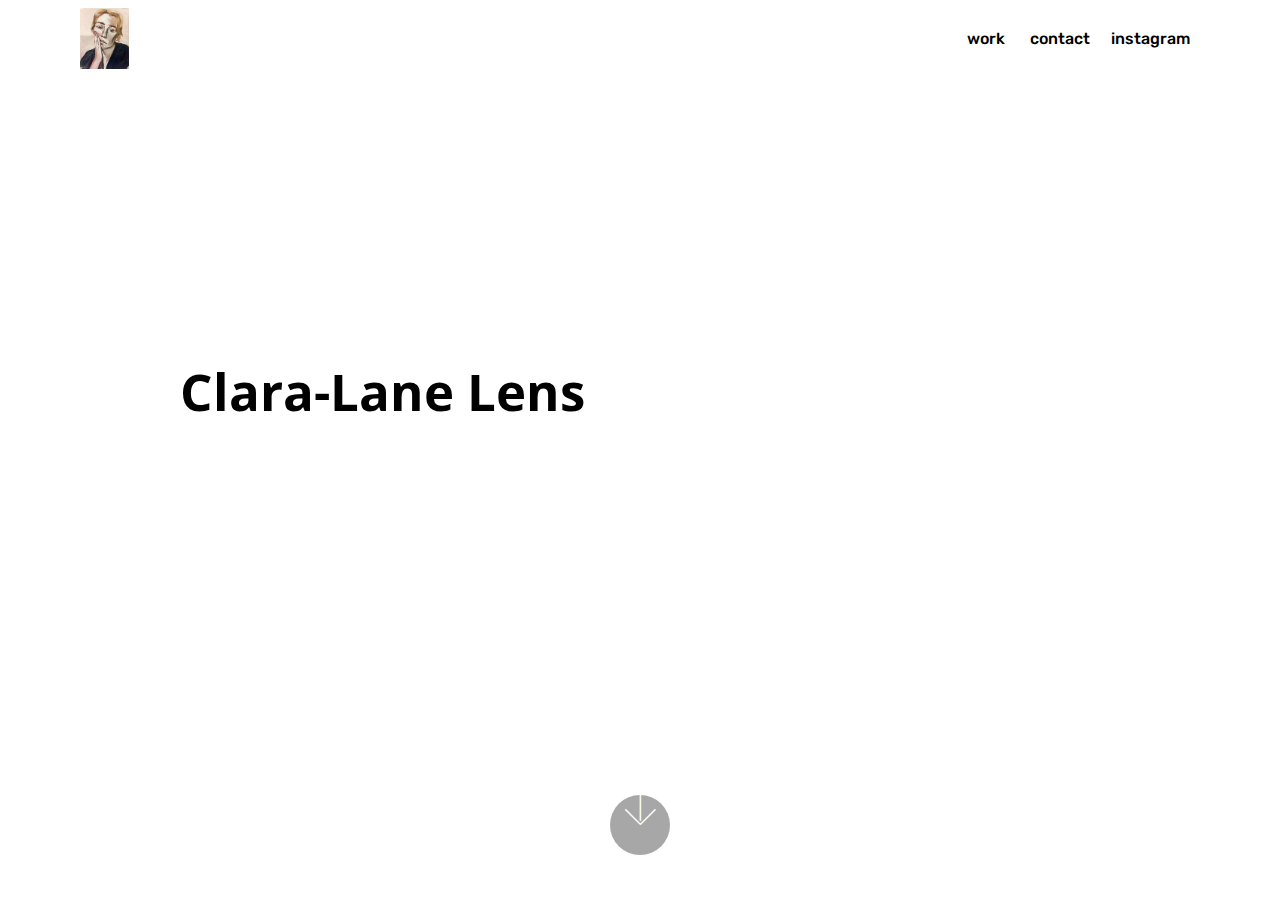
==== index.html @ f7667ba0 "create github pages" ====
<!DOCTYPE html>
<html >
<head>
  <!-- Site made with Mobirise Website Builder v4.6.5, https://mobirise.com -->
  <meta charset="UTF-8">
  <meta http-equiv="X-UA-Compatible" content="IE=edge">
  <meta name="generator" content="Mobirise v4.6.5, mobirise.com">
  <meta name="viewport" content="width=device-width, initial-scale=1, minimum-scale=1">
  <link rel="shortcut icon" href="assets/images/img-3147-2066x2552.jpg" type="image/x-icon">
  <meta name="description" content="">
  <title>Home</title>
  <link rel="stylesheet" href="assets/web/assets/mobirise-icons/mobirise-icons.css">
  <link rel="stylesheet" href="assets/tether/tether.min.css">
  <link rel="stylesheet" href="assets/bootstrap/css/bootstrap.min.css">
  <link rel="stylesheet" href="assets/bootstrap/css/bootstrap-grid.min.css">
  <link rel="stylesheet" href="assets/bootstrap/css/bootstrap-reboot.min.css">
  <link rel="stylesheet" href="assets/dropdown/css/style.css">
  <link rel="stylesheet" href="assets/theme/css/style.css">
  <link rel="stylesheet" href="assets/mobirise/css/mbr-additional.css" type="text/css">
  
  
  
</head>
<body>
  <section class="menu cid-qKdaRmXfaS" once="menu" id="menu2-1">

    

    <nav class="navbar navbar-expand beta-menu navbar-dropdown align-items-center navbar-fixed-top navbar-toggleable-sm">
        <button class="navbar-toggler navbar-toggler-right" type="button" data-toggle="collapse" data-target="#navbarSupportedContent" aria-controls="navbarSupportedContent" aria-expanded="false" aria-label="Toggle navigation">
            <div class="hamburger">
                <span></span>
                <span></span>
                <span></span>
                <span></span>
            </div>
        </button>
        <div class="menu-logo">
            <div class="navbar-brand">
                <span class="navbar-logo">
                    <a href="https://mobirise.com">
                        <img src="assets/images/img-3147-2066x2552.jpg" alt="Mobirise" title="" style="height: 3.8rem;">
                    </a>
                </span>
                
            </div>
        </div>
        <div class="collapse navbar-collapse" id="navbarSupportedContent">
            <ul class="navbar-nav nav-dropdown nav-right" data-app-modern-menu="true"><li class="nav-item">
                    <a class="nav-link link text-black display-4" href="page2.html">work&nbsp;</a>
                </li>
                <li class="nav-item">
                    <a class="nav-link link text-black display-4" href="page1.html">contact</a>
                </li><li class="nav-item"><a class="nav-link link text-black display-4" href="https://www.instagram.com/claralanelens/?hl=nl" target="_blank">instagram</a></li></ul>
            
        </div>
    </nav>
</section>

<section class="engine"><a href="https://mobirise.ws/c">best site maker</a></section><section class="cid-qK7pntHd0q mbr-fullscreen" id="header2-0">

    

    

    <div class="container align-center">
        <div class="row justify-content-md-center">
            <div class="mbr-white col-md-10">
                <h1 class="mbr-section-title mbr-bold pb-3 mbr-fonts-style display-1">
                    Clara-Lane Lens&nbsp;<br><br></h1>
                
                <p class="mbr-text pb-3 mbr-fonts-style display-5"></p>
                
            </div>
        </div>
    </div>
    <div class="mbr-arrow hidden-sm-down" aria-hidden="true">
        <a href="#next">
            <i class="mbri-down mbr-iconfont"></i>
        </a>
    </div>
</section>


  <script src="assets/web/assets/jquery/jquery.min.js"></script>
  <script src="assets/popper/popper.min.js"></script>
  <script src="assets/tether/tether.min.js"></script>
  <script src="assets/bootstrap/js/bootstrap.min.js"></script>
  <script src="assets/smoothscroll/smooth-scroll.js"></script>
  <script src="assets/dropdown/js/script.min.js"></script>
  <script src="assets/touchswipe/jquery.touch-swipe.min.js"></script>
  <script src="assets/theme/js/script.js"></script>
  
  
</body>
</html>
---- assets/web/assets/mobirise-icons/mobirise-icons.css ----
@font-face {
  font-family: 'MobiriseIcons';
  src:  url('mobirise-icons.eot?spat4u');
  src:  url('mobirise-icons.eot?spat4u#iefix') format('embedded-opentype'),
    url('mobirise-icons.ttf?spat4u') format('truetype'),
    url('mobirise-icons.woff?spat4u') format('woff'),
    url('mobirise-icons.svg?spat4u#MobiriseIcons') format('svg');
  font-weight: normal;
  font-style: normal;
}

[class^="mbri-"], [class*=" mbri-"] {
  /* use !important to prevent issues with browser extensions that change fonts */
  font-family: MobiriseIcons !important;
  speak: none;
  font-style: normal;
  font-weight: normal;
  font-variant: normal;
  text-transform: none;
  line-height: 1;

  /* Better Font Rendering =========== */
  -webkit-font-smoothing: antialiased;
  -moz-osx-font-smoothing: grayscale;
}

.mbri-add-submenu:before {
  content: "\e900";
}
.mbri-alert:before {
  content: "\e901";
}
.mbri-align-center:before {
  content: "\e902";
}
.mbri-align-justify:before {
  content: "\e903";
}
.mbri-align-left:before {
  content: "\e904";
}
.mbri-align-right:before {
  content: "\e905";
}
.mbri-android:before {
  content: "\e906";
}
.mbri-apple:before {
  content: "\e907";
}
.mbri-arrow-down:before {
  content: "\e908";
}
.mbri-arrow-next:before {
  content: "\e909";
}
.mbri-arrow-prev:before {
  content: "\e90a";
}
.mbri-arrow-up:before {
  content: "\e90b";
}
.mbri-bold:before {
  content: "\e90c";
}
.mbri-bookmark:before {
  content: "\e90d";
}
.mbri-bootstrap:before {
  content: "\e90e";
}
.mbri-briefcase:before {
  content: "\e90f";
}
.mbri-browse:before {
  content: "\e910";
}
.mbri-bulleted-list:before {
  content: "\e911";
}
.mbri-calendar:before {
  content: "\e912";
}
.mbri-camera:before {
  content: "\e913";
}
.mbri-cart-add:before {
  content: "\e914";
}
.mbri-cart-full:before {
  content: "\e915";
}
.mbri-cash:before {
  content: "\e916";
}
.mbri-change-style:before {
  content: "\e917";
}
.mbri-chat:before {
  content: "\e918";
}
.mbri-clock:before {
  content: "\e919";
}
.mbri-close:before {
  content: "\e91a";
}
.mbri-cloud:before {
  content: "\e91b";
}
.mbri-code:before {
  content: "\e91c";
}
.mbri-contact-form:before {
  content: "\e91d";
}
.mbri-credit-card:before {
  content: "\e91e";
}
.mbri-cursor-click:before {
  content: "\e91f";
}
.mbri-cust-feedback:before {
  content: "\e920";
}
.mbri-database:before {
  content: "\e921";
}
.mbri-delivery:before {
  content: "\e922";
}
.mbri-desktop:before {
  content: "\e923";
}
.mbri-devices:before {
  content: "\e924";
}
.mbri-down:before {
  content: "\e925";
}
.mbri-download:before {
  content: "\e989";
}
.mbri-drag-n-drop:before {
  content: "\e927";
}
.mbri-drag-n-drop2:before {
  content: "\e928";
}
.mbri-edit:before {
  content: "\e929";
}
.mbri-edit2:before {
  content: "\e92a";
}
.mbri-error:before {
  content: "\e92b";
}
.mbri-extension:before {
  content: "\e92c";
}
.mbri-features:before {
  content: "\e92d";
}
.mbri-file:before {
  content: "\e92e";
}
.mbri-flag:before {
  content: "\e92f";
}
.mbri-folder:before {
  content: "\e930";
}
.mbri-gift:before {
  content: "\e931";
}
.mbri-github:before {
  content: "\e932";
}
.mbri-globe:before {
  content: "\e933";
}
.mbri-globe-2:before {
  content: "\e934";
}
.mbri-growing-chart:before {
  content: "\e935";
}
.mbri-hearth:before {
  content: "\e936";
}
.mbri-help:before {
  content: "\e937";
}
.mbri-home:before {
  content: "\e938";
}
.mbri-hot-cup:before {
  content: "\e939";
}
.mbri-idea:before {
  content: "\e93a";
}
.mbri-image-gallery:before {
  content: "\e93b";
}
.mbri-image-slider:before {
  content: "\e93c";
}
.mbri-info:before {
  content: "\e93d";
}
.mbri-italic:before {
  content: "\e93e";
}
.mbri-key:before {
  content: "\e93f";
}
.mbri-laptop:before {
  content: "\e940";
}
.mbri-layers:before {
  content: "\e941";
}
.mbri-left-right:before {
  content: "\e942";
}
.mbri-left:before {
  content: "\e943";
}
.mbri-letter:before {
  content: "\e944";
}
.mbri-like:before {
  content: "\e945";
}
.mbri-link:before {
  content: "\e946";
}
.mbri-lock:before {
  content: "\e947";
}
.mbri-login:before {
  content: "\e948";
}
.mbri-logout:before {
  content: "\e949";
}
.mbri-magic-stick:before {
  content: "\e94a";
}
.mbri-map-pin:before {
  content: "\e94b";
}
.mbri-menu:before {
  content: "\e94c";
}
.mbri-mobile:before {
  content: "\e94d";
}
.mbri-mobile2:before {
  content: "\e94e";
}
.mbri-mobirise:before {
  content: "\e94f";
}
.mbri-more-horizontal:before {
  content: "\e950";
}
.mbri-more-vertical:before {
  content: "\e951";
}
.mbri-music:before {
  content: "\e952";
}
.mbri-new-file:before {
  content: "\e953";
}
.mbri-numbered-list:before {
  content: "\e954";
}
.mbri-opened-folder:before {
  content: "\e955";
}
.mbri-pages:before {
  content: "\e956";
}
.mbri-paper-plane:before {
  content: "\e957";
}
.mbri-paperclip:before {
  content: "\e958";
}
.mbri-photo:before {
  content: "\e959";
}
.mbri-photos:before {
  content: "\e95a";
}
.mbri-pin:before {
  content: "\e95b";
}
.mbri-play:before {
  content: "\e95c";
}
.mbri-plus:before {
  content: "\e95d";
}
.mbri-preview:before {
  content: "\e95e";
}
.mbri-print:before {
  content: "\e95f";
}
.mbri-protect:before {
  content: "\e960";
}
.mbri-question:before {
  content: "\e961";
}
.mbri-quote-left:before {
  content: "\e962";
}
.mbri-quote-right:before {
  content: "\e963";
}
.mbri-refresh:before {
  content: "\e964";
}
.mbri-responsive:before {
  content: "\e965";
}
.mbri-right:before {
  content: "\e966";
}
.mbri-rocket:before {
  content: "\e967";
}
.mbri-sad-face:before {
  content: "\e968";
}
.mbri-sale:before {
  content: "\e969";
}
.mbri-save:before {
  content: "\e96a";
}
.mbri-search:before {
  content: "\e96b";
}
.mbri-setting:before {
  content: "\e96c";
}
.mbri-setting2:before {
  content: "\e96d";
}
.mbri-setting3:before {
  content: "\e96e";
}
.mbri-share:before {
  content: "\e96f";
}
.mbri-shopping-bag:before {
  content: "\e970";
}
.mbri-shopping-basket:before {
  content: "\e971";
}
.mbri-shopping-cart:before {
  content: "\e972";
}
.mbri-sites:before {
  content: "\e973";
}
.mbri-smile-face:before {
  content: "\e974";
}
.mbri-speed:before {
  content: "\e975";
}
.mbri-star:before {
  content: "\e976";
}
.mbri-success:before {
  content: "\e977";
}
.mbri-sun:before {
  content: "\e978";
}
.mbri-sun2:before {
  content: "\e979";
}
.mbri-tablet:before {
  content: "\e97a";
}
.mbri-tablet-vertical:before {
  content: "\e97b";
}
.mbri-target:before {
  content: "\e97c";
}
.mbri-timer:before {
  content: "\e97d";
}
.mbri-to-ftp:before {
  content: "\e97e";
}
.mbri-to-local-drive:before {
  content: "\e97f";
}
.mbri-touch-swipe:before {
  content: "\e980";
}
.mbri-touch:before {
  content: "\e981";
}
.mbri-trash:before {
  content: "\e982";
}
.mbri-underline:before {
  content: "\e983";
}
.mbri-unlink:before {
  content: "\e984";
}
.mbri-unlock:before {
  content: "\e985";
}
.mbri-up-down:before {
  content: "\e986";
}
.mbri-up:before {
  content: "\e987";
}
.mbri-update:before {
  content: "\e988";
}
.mbri-upload:before {
 content: "\e926"; 
}
.mbri-user:before {
  content: "\e98a";
}
.mbri-user2:before {
  content: "\e98b";
}
.mbri-users:before {
  content: "\e98c";
}
.mbri-video:before {
  content: "\e98d";
}
.mbri-video-play:before {
  content: "\e98e";
}
.mbri-watch:before {
  content: "\e98f";
}
.mbri-website-theme:before {
  content: "\e990";
}
.mbri-wifi:before {
  content: "\e991";
}
.mbri-windows:before {
  content: "\e992";
}
.mbri-zoom-out:before {
  content: "\e993";
}
.mbri-redo:before {
  content: "\e994";
}
.mbri-undo:before {
  content: "\e995";
}
---- assets/dropdown/css/style.css ----
.navbar-dropdown {
  left: 0;
  padding: 0;
  position: absolute;
  right: 0;
  top: 0;
  transition: all 0.45s ease;
  z-index: 1030;
  background: #282828; }
  .navbar-dropdown .navbar-logo {
    margin-right: 0.8rem;
    transition: margin 0.3s ease-in-out;
    vertical-align: middle; }
    .navbar-dropdown .navbar-logo img {
      height: 3.125rem;
      transition: all 0.3s ease-in-out; }
    .navbar-dropdown .navbar-logo.mbr-iconfont {
      font-size: 3.125rem;
      line-height: 3.125rem; }
  .navbar-dropdown .navbar-caption {
    font-weight: 700;
    white-space: normal;
    vertical-align: -4px;
    line-height: 3.125rem !important; }
    .navbar-dropdown .navbar-caption, .navbar-dropdown .navbar-caption:hover {
      color: inherit;
      text-decoration: none; }
  .navbar-dropdown .mbr-iconfont + .navbar-caption {
    vertical-align: -1px; }
  .navbar-dropdown.navbar-fixed-top {
    position: fixed; }
  .navbar-dropdown .navbar-brand span {
    vertical-align: -4px; }
  .navbar-dropdown.bg-color.transparent {
    background: none; }
  .navbar-dropdown.navbar-short .navbar-brand {
    padding: 0.625rem 0; }
    .navbar-dropdown.navbar-short .navbar-brand span {
      vertical-align: -1px; }
  .navbar-dropdown.navbar-short .navbar-caption {
    line-height: 2.375rem !important;
    vertical-align: -2px; }
  .navbar-dropdown.navbar-short .navbar-logo {
    margin-right: 0.5rem; }
    .navbar-dropdown.navbar-short .navbar-logo img {
      height: 2.375rem; }
    .navbar-dropdown.navbar-short .navbar-logo.mbr-iconfont {
      font-size: 2.375rem;
      line-height: 2.375rem; }
  .navbar-dropdown.navbar-short .mbr-table-cell {
    height: 3.625rem; }
  .navbar-dropdown .navbar-close {
    left: 0.6875rem;
    position: fixed;
    top: 0.75rem;
    z-index: 1000; }
  .navbar-dropdown .hamburger-icon {
    content: "";
    display: inline-block;
    vertical-align: middle;
    width: 16px;
    -webkit-box-shadow: 0 -6px 0 1px #282828,0 0 0 1px #282828,0 6px 0 1px #282828;
    -moz-box-shadow: 0 -6px 0 1px #282828,0 0 0 1px #282828,0 6px 0 1px #282828;
    box-shadow: 0 -6px 0 1px #282828,0 0 0 1px #282828,0 6px 0 1px #282828; }

.dropdown-menu .dropdown-toggle[data-toggle="dropdown-submenu"]::after {
  border-bottom: 0.35em solid transparent;
  border-left: 0.35em solid;
  border-right: 0;
  border-top: 0.35em solid transparent;
  margin-left: 0.3rem; }

.dropdown-menu .dropdown-item:focus {
  outline: 0; }

.nav-dropdown {
  font-size: 0.75rem;
  font-weight: 500;
  height: auto !important; }
  .nav-dropdown .nav-btn {
    padding-left: 1rem; }
  .nav-dropdown .link {
    margin: .667em 1.667em;
    font-weight: 500;
    padding: 0;
    transition: color .2s ease-in-out; }
    .nav-dropdown .link.dropdown-toggle {
      margin-right: 2.583em; }
      .nav-dropdown .link.dropdown-toggle::after {
        margin-left: .25rem;
        border-top: 0.35em solid;
        border-right: 0.35em solid transparent;
        border-left: 0.35em solid transparent;
        border-bottom: 0; }
      .nav-dropdown .link.dropdown-toggle[aria-expanded="true"] {
        margin: 0;
        padding: 0.667em 3.263em  0.667em 1.667em; }
  .nav-dropdown .link::after,
  .nav-dropdown .dropdown-item::after {
    color: inherit; }
  .nav-dropdown .btn {
    font-size: 0.75rem;
    font-weight: 700;
    letter-spacing: 0;
    margin-bottom: 0;
    padding-left: 1.25rem;
    padding-right: 1.25rem; }
  .nav-dropdown .dropdown-menu {
    border-radius: 0;
    border: 0;
    left: 0;
    margin: 0;
    padding-bottom: 1.25rem;
    padding-top: 1.25rem;
    position: relative; }
  .nav-dropdown .dropdown-submenu {
    margin-left: 0.125rem;
    top: 0; }
  .nav-dropdown .dropdown-item {
    font-weight: 500;
    line-height: 2;
    padding: 0.3846em 4.615em 0.3846em 1.5385em;
    position: relative;
    transition: color .2s ease-in-out, background-color .2s ease-in-out; }
    .nav-dropdown .dropdown-item::after {
      margin-top: -0.3077em;
      position: absolute;
      right: 1.1538em;
      top: 50%; }
    .nav-dropdown .dropdown-item:focus, .nav-dropdown .dropdown-item:hover {
      background: none; }

@media (max-width: 767px) {
  .nav-dropdown.navbar-toggleable-sm {
    bottom: 0;
    display: none;
    left: 0;
    overflow-x: hidden;
    position: fixed;
    top: 0;
    transform: translateX(-100%);
    -ms-transform: translateX(-100%);
    -webkit-transform: translateX(-100%);
    width: 18.75rem;
    z-index: 999; } }
.nav-dropdown.navbar-toggleable-xl {
  bottom: 0;
  display: none;
  left: 0;
  overflow-x: hidden;
  position: fixed;
  top: 0;
  transform: translateX(-100%);
  -ms-transform: translateX(-100%);
  -webkit-transform: translateX(-100%);
  width: 18.75rem;
  z-index: 999; }

.nav-dropdown-sm {
  display: block !important;
  overflow-x: hidden;
  overflow: auto;
  padding-top: 3.875rem; }
  .nav-dropdown-sm::after {
    content: "";
    display: block;
    height: 3rem;
    width: 100%; }
  .nav-dropdown-sm.collapse.in ~ .navbar-close {
    display: block !important; }
  .nav-dropdown-sm.collapsing, .nav-dropdown-sm.collapse.in {
    transform: translateX(0);
    -ms-transform: translateX(0);
    -webkit-transform: translateX(0);
    transition: all 0.25s ease-out;
    -webkit-transition: all 0.25s ease-out;
    background: #282828; }
  .nav-dropdown-sm.collapsing[aria-expanded="false"] {
    transform: translateX(-100%);
    -ms-transform: translateX(-100%);
    -webkit-transform: translateX(-100%); }
  .nav-dropdown-sm .nav-item {
    display: block;
    margin-left: 0 !important;
    padding-left: 0; }
  .nav-dropdown-sm .link,
  .nav-dropdown-sm .dropdown-item {
    border-top: 1px dotted rgba(255, 255, 255, 0.1);
    font-size: 0.8125rem;
    line-height: 1.6;
    margin: 0 !important;
    padding: 0.875rem 2.4rem 0.875rem 1.5625rem !important;
    position: relative;
    white-space: normal; }
    .nav-dropdown-sm .link:focus, .nav-dropdown-sm .link:hover,
    .nav-dropdown-sm .dropdown-item:focus,
    .nav-dropdown-sm .dropdown-item:hover {
      background: rgba(0, 0, 0, 0.2) !important;
      color: #c0a375; }
  .nav-dropdown-sm .nav-btn {
    position: relative;
    padding: 1.5625rem 1.5625rem 0 1.5625rem; }
    .nav-dropdown-sm .nav-btn::before {
      border-top: 1px dotted rgba(255, 255, 255, 0.1);
      content: "";
      left: 0;
      position: absolute;
      top: 0;
      width: 100%; }
    .nav-dropdown-sm .nav-btn + .nav-btn {
      padding-top: 0.625rem; }
      .nav-dropdown-sm .nav-btn + .nav-btn::before {
        display: none; }
  .nav-dropdown-sm .btn {
    padding: 0.625rem 0; }
  .nav-dropdown-sm .dropdown-toggle[data-toggle="dropdown-submenu"]::after {
    margin-left: .25rem;
    border-top: 0.35em solid;
    border-right: 0.35em solid transparent;
    border-left: 0.35em solid transparent;
    border-bottom: 0; }
  .nav-dropdown-sm .dropdown-toggle[data-toggle="dropdown-submenu"][aria-expanded="true"]::after {
    border-top: 0;
    border-right: 0.35em solid transparent;
    border-left: 0.35em solid transparent;
    border-bottom: 0.35em solid; }
  .nav-dropdown-sm .dropdown-menu {
    margin: 0;
    padding: 0;
    position: relative;
    top: 0;
    left: 0;
    width: 100%;
    border: 0;
    float: none;
    border-radius: 0;
    background: none; }
  .nav-dropdown-sm .dropdown-submenu {
    left: 100%;
    margin-left: 0.125rem;
    margin-top: -1.25rem;
    top: 0; }

.navbar-toggleable-sm .nav-dropdown .dropdown-menu {
  position: absolute; }

.navbar-toggleable-sm .nav-dropdown .dropdown-submenu {
  left: 100%;
  margin-left: 0.125rem;
  margin-top: -1.25rem;
  top: 0; }

.navbar-toggleable-sm.opened .nav-dropdown .dropdown-menu {
  position: relative; }

.navbar-toggleable-sm.opened .nav-dropdown .dropdown-submenu {
  left: 0;
  margin-left: 00rem;
  margin-top: 0rem;
  top: 0; }

.is-builder .nav-dropdown.collapsing {
  transition: none !important; }

/*# sourceMappingURL=style.css.map */
---- assets/theme/css/style.css ----
/*!
 * Mobirise v4 theme (https://mobirise.com/)
 * Copyright 2017 Mobirise
 */
section {
  background-color: #eeeeee; }

section,
.container,
.container-fluid {
  position: relative;
  word-wrap: break-word; }

a.mbr-iconfont:hover {
  text-decoration: none; }

.article .lead p, .article .lead ul, .article .lead ol, .article .lead pre, .article .lead blockquote {
  margin-bottom: 0; }

a {
  font-style: normal;
  font-weight: 400;
  cursor: pointer; }
  a, a:hover {
    text-decoration: none; }

figure {
  margin-bottom: 0; }

body {
  color: #232323; }

h1, h2, h3, h4, h5, h6,
.h1, .h2, .h3, .h4, .h5, .h6,
.display-1, .display-2, .display-3, .display-4 {
  line-height: 1;
  word-break: break-word;
  word-wrap: break-word; }

b, strong {
  font-weight: bold; }

blockquote {
  padding: 10px 0 10px 20px;
  position: relative;
  border-left: 2px solid;
  border-color: #ff3366; }

input:-webkit-autofill, input:-webkit-autofill:hover, input:-webkit-autofill:focus, input:-webkit-autofill:active {
  transition-delay: 9999s;
  transition-property: background-color, color; }

textarea[type="hidden"] {
  display: none; }

body {
  position: relative; }

section {
  background-position: 50% 50%;
  background-repeat: no-repeat;
  background-size: cover; }
  section .mbr-background-video,
  section .mbr-background-video-preview {
    position: absolute;
    bottom: 0;
    left: 0;
    right: 0;
    top: 0; }

.hidden {
  visibility: hidden; }

.mbr-z-index20 {
  z-index: 20; }

/*! Base colors */
.mbr-white {
  color: #ffffff; }

.mbr-black {
  color: #000000; }

.mbr-bg-white {
  background-color: #ffffff; }

.mbr-bg-black {
  background-color: #000000; }

/*! Text-aligns */
.align-left {
  text-align: left; }

.align-center {
  text-align: center; }

.align-right {
  text-align: right; }

@media (max-width: 767px) {
  .align-left, .align-center, .align-right, .mbr-section-btn, .mbr-section-title {
    text-align: center; } }
/*! Font-weight  */
.mbr-light {
  font-weight: 300; }

.mbr-regular {
  font-weight: 400; }

.mbr-semibold {
  font-weight: 500; }

.mbr-bold {
  font-weight: 700; }

/*! Media  */
.media-size-item {
  -webkit-flex: 1 1 auto;
  -moz-flex: 1 1 auto;
  -ms-flex: 1 1 auto;
  -o-flex: 1 1 auto;
  flex: 1 1 auto; }

.media-content {
  -webkit-flex-basis: 100%;
  flex-basis: 100%; }

.media-container-row {
  display: -ms-flexbox;
  display: -webkit-flex;
  display: flex;
  -webkit-flex-direction: row;
  -ms-flex-direction: row;
  flex-direction: row;
  -webkit-flex-wrap: wrap;
  -ms-flex-wrap: wrap;
  flex-wrap: wrap;
  -webkit-justify-content: center;
  -ms-flex-pack: center;
  justify-content: center;
  -webkit-align-content: center;
  -ms-flex-line-pack: center;
  align-content: center;
  -webkit-align-items: start;
  -ms-flex-align: start;
  align-items: start; }
  .media-container-row .media-size-item {
    width: 400px; }

.media-container-column {
  display: -ms-flexbox;
  display: -webkit-flex;
  display: flex;
  -webkit-flex-direction: column;
  -ms-flex-direction: column;
  flex-direction: column;
  -webkit-flex-wrap: wrap;
  -ms-flex-wrap: wrap;
  flex-wrap: wrap;
  -webkit-justify-content: center;
  -ms-flex-pack: center;
  justify-content: center;
  -webkit-align-content: center;
  -ms-flex-line-pack: center;
  align-content: center;
  -webkit-align-items: stretch;
  -ms-flex-align: stretch;
  align-items: stretch; }
  .media-container-column > * {
    width: 100%; }

@media (min-width: 992px) {
  .media-container-row {
    -webkit-flex-wrap: nowrap;
    -ms-flex-wrap: nowrap;
    flex-wrap: nowrap; } }
figure {
  overflow: hidden; }

figure[mbr-media-size] {
  transition: width 0.1s; }

.mbr-figure img, .mbr-figure iframe {
  display: block;
  width: 100%; }

.card {
  background-color: transparent;
  border: none; }

.card-img {
  text-align: center;
  flex-shrink: 0; }

.media {
  max-width: 100%;
  margin: 0 auto; }

.mbr-figure {
  -ms-flex-item-align: center;
  -ms-grid-row-align: center;
  -webkit-align-self: center;
  align-self: center; }

.media-container > div {
  max-width: 100%; }

.mbr-figure img, .card-img img {
  width: 100%; }

@media (max-width: 991px) {
  .media-size-item {
    width: auto !important; }

  .media {
    width: auto; }

  .mbr-figure {
    width: 100% !important; } }
/*! Buttons */
.mbr-section-btn {
  margin-left: -.25rem;
  margin-right: -.25rem;
  font-size: 0; }

nav .mbr-section-btn {
  margin-left: 0rem;
  margin-right: 0rem; }

/*! Btn icon margin */
.btn .mbr-iconfont, .btn.btn-sm .mbr-iconfont {
  cursor: pointer;
  margin-right: 0.5rem; }

.btn.btn-md .mbr-iconfont, .btn.btn-md .mbr-iconfont {
  margin-right: 0.8rem; }

.mbr-regular {
  font-weight: 400; }

.mbr-semibold {
  font-weight: 500; }

.mbr-bold {
  font-weight: 700; }

[type="submit"] {
  -webkit-appearance: none; }

/*! Full-screen */
.mbr-fullscreen .mbr-overlay {
  min-height: 100vh; }

.mbr-fullscreen {
  display: flex;
  display: -webkit-flex;
  display: -moz-flex;
  display: -ms-flex;
  display: -o-flex;
  align-items: center;
  -webkit-align-items: center;
  min-height: 100vh;
  padding-top: 3rem;
  padding-bottom: 3rem; }

/*! Map */
.map {
  height: 25rem;
  position: relative; }
  .map iframe {
    width: 100%;
    height: 100%; }

/* Form */
.form-asterisk {
  font-family: initial;
  position: absolute;
  top: -2px;
  font-weight: normal; }

/*! Scroll to top arrow */
.mbr-arrow-up {
  bottom: 25px;
  right: 90px;
  position: fixed;
  text-align: right;
  z-index: 5000;
  color: #ffffff;
  font-size: 32px;
  transform: rotate(180deg);
  -webkit-transform: rotate(180deg); }

.mbr-arrow-up a {
  background: rgba(0, 0, 0, 0.2);
  border-radius: 3px;
  color: #fff;
  display: inline-block;
  height: 60px;
  width: 60px;
  outline-style: none !important;
  position: relative;
  text-decoration: none;
  transition: all .3s ease-in-out;
  cursor: pointer;
  text-align: center; }
  .mbr-arrow-up a:hover {
    background-color: rgba(0, 0, 0, 0.4); }
  .mbr-arrow-up a i {
    line-height: 60px; }

.mbr-arrow-up-icon {
  display: block;
  color: #fff; }

.mbr-arrow-up-icon::before {
  content: "\203a";
  display: inline-block;
  font-family: serif;
  font-size: 32px;
  line-height: 1;
  font-style: normal;
  position: relative;
  top: 6px;
  left: -4px;
  -webkit-transform: rotate(-90deg);
  transform: rotate(-90deg); }

/*! Arrow Down */
.mbr-arrow {
  position: absolute;
  bottom: 45px;
  left: 50%;
  width: 60px;
  height: 60px;
  cursor: pointer;
  background-color: rgba(80, 80, 80, 0.5);
  border-radius: 50%;
  -webkit-transform: translateX(-50%);
  transform: translateX(-50%); }
  .mbr-arrow > a {
    display: inline-block;
    text-decoration: none;
    outline-style: none;
    -webkit-animation: arrowdown 1.7s ease-in-out infinite;
    animation: arrowdown 1.7s ease-in-out infinite; }
    .mbr-arrow > a > i {
      position: absolute;
      top: -2px;
      left: 15px;
      font-size: 2rem; }

@keyframes arrowdown {
  0% {
    transform: translateY(0px);
    -webkit-transform: translateY(0px); }
  50% {
    transform: translateY(-5px);
    -webkit-transform: translateY(-5px); }
  100% {
    transform: translateY(0px);
    -webkit-transform: translateY(0px); } }
@-webkit-keyframes arrowdown {
  0% {
    transform: translateY(0px);
    -webkit-transform: translateY(0px); }
  50% {
    transform: translateY(-5px);
    -webkit-transform: translateY(-5px); }
  100% {
    transform: translateY(0px);
    -webkit-transform: translateY(0px); } }
@media (max-width: 500px) {
  .mbr-arrow-up {
    left: 50%;
    right: auto;
    transform: translateX(-50%) rotate(180deg);
    -webkit-transform: translateX(-50%) rotate(180deg); } }
/*Gradients animation*/
@keyframes gradient-animation {
  from {
    background-position: 0% 100%;
    animation-timing-function: ease-in-out; }
  to {
    background-position: 100% 0%;
    animation-timing-function: ease-in-out; } }
@-webkit-keyframes gradient-animation {
  from {
    background-position: 0% 100%;
    animation-timing-function: ease-in-out; }
  to {
    background-position: 100% 0%;
    animation-timing-function: ease-in-out; } }
.bg-gradient {
  background-size: 200% 200%;
  animation: gradient-animation 5s infinite alternate;
  -webkit-animation: gradient-animation 5s infinite alternate; }

.menu .navbar-brand {
  display: -webkit-flex; }
  .menu .navbar-brand span {
    display: flex;
    display: -webkit-flex; }
  .menu .navbar-brand .navbar-caption-wrap {
    display: -webkit-flex; }
  .menu .navbar-brand .navbar-logo img {
    display: -webkit-flex; }
@media (min-width: 768px) and (max-width: 991px) {
  .menu .navbar-toggleable-sm .navbar-nav {
    display: -webkit-box;
    display: -webkit-flex;
    display: -ms-flexbox; } }
@media (min-width: 992px) {
  .menu .navbar-nav.nav-dropdown {
    display: -webkit-flex; }
  .menu .navbar-toggleable-sm .navbar-collapse {
    display: -webkit-flex !important; } }

/*# sourceMappingURL=style.css.map */
.engine {
	position: absolute;
	text-indent: -2400px;
	text-align: center;
	padding: 0;
	top: 0;
	left: -2400px;
}
---- assets/mobirise/css/mbr-additional.css ----
@import url(https://fonts.googleapis.com/css?family=Open+Sans+Condensed:300,300i,700);
@import url(https://fonts.googleapis.com/css?family=Rubik:300,300i,400,400i,500,500i,700,700i,900,900i);





body {
  font-style: normal;
  line-height: 1.5;
}
.mbr-section-title {
  font-style: normal;
  line-height: 1.2;
}
.mbr-section-subtitle {
  line-height: 1.3;
}
.mbr-text {
  font-style: normal;
  line-height: 1.6;
}
.display-1 {
  font-family: 'Open Sans Condensed', sans-serif;
  font-size: 3.2rem;
}
.display-1 > .mbr-iconfont {
  font-size: 5.12rem;
}
.display-2 {
  font-family: 'Rubik', sans-serif;
  font-size: 3rem;
}
.display-2 > .mbr-iconfont {
  font-size: 4.8rem;
}
.display-4 {
  font-family: 'Rubik', sans-serif;
  font-size: 1rem;
}
.display-4 > .mbr-iconfont {
  font-size: 1.6rem;
}
.display-5 {
  font-family: 'Rubik', sans-serif;
  font-size: 1.5rem;
}
.display-5 > .mbr-iconfont {
  font-size: 2.4rem;
}
.display-7 {
  font-family: 'Open Sans Condensed', sans-serif;
  font-size: 1rem;
}
.display-7 > .mbr-iconfont {
  font-size: 1.6rem;
}
/* ---- Fluid typography for mobile devices ---- */
/* 1.4 - font scale ratio ( bootstrap == 1.42857 ) */
/* 100vw - current viewport width */
/* (48 - 20)  48 == 48rem == 768px, 20 == 20rem == 320px(minimal supported viewport) */
/* 0.65 - min scale variable, may vary */
@media (max-width: 768px) {
  .display-1 {
    font-size: 2.56rem;
    font-size: calc( 1.77rem + (3.2 - 1.77) * ((100vw - 20rem) / (48 - 20)));
    line-height: calc( 1.4 * (1.77rem + (3.2 - 1.77) * ((100vw - 20rem) / (48 - 20))));
  }
  .display-2 {
    font-size: 2.4rem;
    font-size: calc( 1.7rem + (3 - 1.7) * ((100vw - 20rem) / (48 - 20)));
    line-height: calc( 1.4 * (1.7rem + (3 - 1.7) * ((100vw - 20rem) / (48 - 20))));
  }
  .display-4 {
    font-size: 0.8rem;
    font-size: calc( 1rem + (1 - 1) * ((100vw - 20rem) / (48 - 20)));
    line-height: calc( 1.4 * (1rem + (1 - 1) * ((100vw - 20rem) / (48 - 20))));
  }
  .display-5 {
    font-size: 1.2rem;
    font-size: calc( 1.175rem + (1.5 - 1.175) * ((100vw - 20rem) / (48 - 20)));
    line-height: calc( 1.4 * (1.175rem + (1.5 - 1.175) * ((100vw - 20rem) / (48 - 20))));
  }
}
/* Buttons */
.btn {
  font-weight: 500;
  border-width: 2px;
  font-style: normal;
  letter-spacing: 1px;
  margin: .4rem .8rem;
  white-space: normal;
  -webkit-transition: all 0.3s ease-in-out;
  -moz-transition: all 0.3s ease-in-out;
  transition: all 0.3s ease-in-out;
  padding: 1rem 3rem;
  border-radius: 3px;
  display: inline-flex;
  align-items: center;
  justify-content: center;
  word-break: break-word;
}
.btn-sm {
  font-weight: 500;
  letter-spacing: 1px;
  -webkit-transition: all 0.3s ease-in-out;
  -moz-transition: all 0.3s ease-in-out;
  transition: all 0.3s ease-in-out;
  padding: 0.6rem 1.5rem;
  border-radius: 3px;
}
.btn-md {
  font-weight: 500;
  letter-spacing: 1px;
  margin: .4rem .8rem !important;
  -webkit-transition: all 0.3s ease-in-out;
  -moz-transition: all 0.3s ease-in-out;
  transition: all 0.3s ease-in-out;
  padding: 1rem 3rem;
  border-radius: 3px;
}
.btn-lg {
  font-weight: 500;
  letter-spacing: 1px;
  margin: .4rem .8rem !important;
  -webkit-transition: all 0.3s ease-in-out;
  -moz-transition: all 0.3s ease-in-out;
  transition: all 0.3s ease-in-out;
  padding: 1.2rem 3.2rem;
  border-radius: 3px;
}
.bg-primary {
  background-color: #149dcc !important;
}
.bg-success {
  background-color: #f7ed4a !important;
}
.bg-info {
  background-color: #82786e !important;
}
.bg-warning {
  background-color: #879a9f !important;
}
.bg-danger {
  background-color: #b1a374 !important;
}
.btn-primary,
.btn-primary:active {
  background-color: #149dcc !important;
  border-color: #149dcc !important;
  color: #ffffff !important;
}
.btn-primary:hover,
.btn-primary:focus,
.btn-primary.focus,
.btn-primary.active {
  color: #ffffff !important;
  background-color: #0d6786 !important;
  border-color: #0d6786 !important;
}
.btn-primary.disabled,
.btn-primary:disabled {
  color: #ffffff !important;
  background-color: #0d6786 !important;
  border-color: #0d6786 !important;
}
.btn-secondary,
.btn-secondary:active {
  background-color: #ff3366 !important;
  border-color: #ff3366 !important;
  color: #ffffff !important;
}
.btn-secondary:hover,
.btn-secondary:focus,
.btn-secondary.focus,
.btn-secondary.active {
  color: #ffffff !important;
  background-color: #e50039 !important;
  border-color: #e50039 !important;
}
.btn-secondary.disabled,
.btn-secondary:disabled {
  color: #ffffff !important;
  background-color: #e50039 !important;
  border-color: #e50039 !important;
}
.btn-info,
.btn-info:active {
  background-color: #82786e !important;
  border-color: #82786e !important;
  color: #ffffff !important;
}
.btn-info:hover,
.btn-info:focus,
.btn-info.focus,
.btn-info.active {
  color: #ffffff !important;
  background-color: #59524b !important;
  border-color: #59524b !important;
}
.btn-info.disabled,
.btn-info:disabled {
  color: #ffffff !important;
  background-color: #59524b !important;
  border-color: #59524b !important;
}
.btn-success,
.btn-success:active {
  background-color: #f7ed4a !important;
  border-color: #f7ed4a !important;
  color: #3f3c03 !important;
}
.btn-success:hover,
.btn-success:focus,
.btn-success.focus,
.btn-success.active {
  color: #3f3c03 !important;
  background-color: #eadd0a !important;
  border-color: #eadd0a !important;
}
.btn-success.disabled,
.btn-success:disabled {
  color: #3f3c03 !important;
  background-color: #eadd0a !important;
  border-color: #eadd0a !important;
}
.btn-warning,
.btn-warning:active {
  background-color: #879a9f !important;
  border-color: #879a9f !important;
  color: #ffffff !important;
}
.btn-warning:hover,
.btn-warning:focus,
.btn-warning.focus,
.btn-warning.active {
  color: #ffffff !important;
  background-color: #617479 !important;
  border-color: #617479 !important;
}
.btn-warning.disabled,
.btn-warning:disabled {
  color: #ffffff !important;
  background-color: #617479 !important;
  border-color: #617479 !important;
}
.btn-danger,
.btn-danger:active {
  background-color: #b1a374 !important;
  border-color: #b1a374 !important;
  color: #ffffff !important;
}
.btn-danger:hover,
.btn-danger:focus,
.btn-danger.focus,
.btn-danger.active {
  color: #ffffff !important;
  background-color: #8b7d4e !important;
  border-color: #8b7d4e !important;
}
.btn-danger.disabled,
.btn-danger:disabled {
  color: #ffffff !important;
  background-color: #8b7d4e !important;
  border-color: #8b7d4e !important;
}
.btn-white {
  color: #333333 !important;
}
.btn-white,
.btn-white:active {
  background-color: #ffffff !important;
  border-color: #ffffff !important;
  color: #808080 !important;
}
.btn-white:hover,
.btn-white:focus,
.btn-white.focus,
.btn-white.active {
  color: #808080 !important;
  background-color: #d9d9d9 !important;
  border-color: #d9d9d9 !important;
}
.btn-white.disabled,
.btn-white:disabled {
  color: #808080 !important;
  background-color: #d9d9d9 !important;
  border-color: #d9d9d9 !important;
}
.btn-black,
.btn-black:active {
  background-color: #333333 !important;
  border-color: #333333 !important;
  color: #ffffff !important;
}
.btn-black:hover,
.btn-black:focus,
.btn-black.focus,
.btn-black.active {
  color: #ffffff !important;
  background-color: #0d0d0d !important;
  border-color: #0d0d0d !important;
}
.btn-black.disabled,
.btn-black:disabled {
  color: #ffffff !important;
  background-color: #0d0d0d !important;
  border-color: #0d0d0d !important;
}
.btn-primary-outline,
.btn-primary-outline:active {
  background: none;
  border-color: #0b566f;
  color: #0b566f;
}
.btn-primary-outline:hover,
.btn-primary-outline:focus,
.btn-primary-outline.focus,
.btn-primary-outline.active {
  color: #ffffff;
  background-color: #149dcc;
  border-color: #149dcc;
}
.btn-primary-outline.disabled,
.btn-primary-outline:disabled {
  color: #ffffff !important;
  background-color: #149dcc !important;
  border-color: #149dcc !important;
}
.btn-secondary-outline,
.btn-secondary-outline:active {
  background: none;
  border-color: #cc0033;
  color: #cc0033;
}
.btn-secondary-outline:hover,
.btn-secondary-outline:focus,
.btn-secondary-outline.focus,
.btn-secondary-outline.active {
  color: #ffffff;
  background-color: #ff3366;
  border-color: #ff3366;
}
.btn-secondary-outline.disabled,
.btn-secondary-outline:disabled {
  color: #ffffff !important;
  background-color: #ff3366 !important;
  border-color: #ff3366 !important;
}
.btn-info-outline,
.btn-info-outline:active {
  background: none;
  border-color: #4b453f;
  color: #4b453f;
}
.btn-info-outline:hover,
.btn-info-outline:focus,
.btn-info-outline.focus,
.btn-info-outline.active {
  color: #ffffff;
  background-color: #82786e;
  border-color: #82786e;
}
.btn-info-outline.disabled,
.btn-info-outline:disabled {
  color: #ffffff !important;
  background-color: #82786e !important;
  border-color: #82786e !important;
}
.btn-success-outline,
.btn-success-outline:active {
  background: none;
  border-color: #d2c609;
  color: #d2c609;
}
.btn-success-outline:hover,
.btn-success-outline:focus,
.btn-success-outline.focus,
.btn-success-outline.active {
  color: #3f3c03;
  background-color: #f7ed4a;
  border-color: #f7ed4a;
}
.btn-success-outline.disabled,
.btn-success-outline:disabled {
  color: #3f3c03 !important;
  background-color: #f7ed4a !important;
  border-color: #f7ed4a !important;
}
.btn-warning-outline,
.btn-warning-outline:active {
  background: none;
  border-color: #55666b;
  color: #55666b;
}
.btn-warning-outline:hover,
.btn-warning-outline:focus,
.btn-warning-outline.focus,
.btn-warning-outline.active {
  color: #ffffff;
  background-color: #879a9f;
  border-color: #879a9f;
}
.btn-warning-outline.disabled,
.btn-warning-outline:disabled {
  color: #ffffff !important;
  background-color: #879a9f !important;
  border-color: #879a9f !important;
}
.btn-danger-outline,
.btn-danger-outline:active {
  background: none;
  border-color: #7a6e45;
  color: #7a6e45;
}
.btn-danger-outline:hover,
.btn-danger-outline:focus,
.btn-danger-outline.focus,
.btn-danger-outline.active {
  color: #ffffff;
  background-color: #b1a374;
  border-color: #b1a374;
}
.btn-danger-outline.disabled,
.btn-danger-outline:disabled {
  color: #ffffff !important;
  background-color: #b1a374 !important;
  border-color: #b1a374 !important;
}
.btn-black-outline,
.btn-black-outline:active {
  background: none;
  border-color: #000000;
  color: #000000;
}
.btn-black-outline:hover,
.btn-black-outline:focus,
.btn-black-outline.focus,
.btn-black-outline.active {
  color: #ffffff;
  background-color: #333333;
  border-color: #333333;
}
.btn-black-outline.disabled,
.btn-black-outline:disabled {
  color: #ffffff !important;
  background-color: #333333 !important;
  border-color: #333333 !important;
}
.btn-white-outline,
.btn-white-outline:active,
.btn-white-outline.active {
  background: none;
  border-color: #ffffff;
  color: #ffffff;
}
.btn-white-outline:hover,
.btn-white-outline:focus,
.btn-white-outline.focus {
  color: #333333;
  background-color: #ffffff;
  border-color: #ffffff;
}
.text-primary {
  color: #149dcc !important;
}
.text-secondary {
  color: #ff3366 !important;
}
.text-success {
  color: #f7ed4a !important;
}
.text-info {
  color: #82786e !important;
}
.text-warning {
  color: #879a9f !important;
}
.text-danger {
  color: #b1a374 !important;
}
.text-white {
  color: #ffffff !important;
}
.text-black {
  color: #000000 !important;
}
a.text-primary:hover,
a.text-primary:focus {
  color: #0b566f !important;
}
a.text-secondary:hover,
a.text-secondary:focus {
  color: #cc0033 !important;
}
a.text-success:hover,
a.text-success:focus {
  color: #d2c609 !important;
}
a.text-info:hover,
a.text-info:focus {
  color: #4b453f !important;
}
a.text-warning:hover,
a.text-warning:focus {
  color: #55666b !important;
}
a.text-danger:hover,
a.text-danger:focus {
  color: #7a6e45 !important;
}
a.text-white:hover,
a.text-white:focus {
  color: #b3b3b3 !important;
}
a.text-black:hover,
a.text-black:focus {
  color: #4d4d4d !important;
}
.alert-success {
  background-color: #70c770;
}
.alert-info {
  background-color: #82786e;
}
.alert-warning {
  background-color: #879a9f;
}
.alert-danger {
  background-color: #b1a374;
}
.mbr-section-btn a.btn:not(.btn-form) {
  border-radius: 100px;
}
.mbr-section-btn a.btn:not(.btn-form):hover,
.mbr-section-btn a.btn:not(.btn-form):focus {
  box-shadow: none !important;
}
.mbr-section-btn a.btn:not(.btn-form):hover,
.mbr-section-btn a.btn:not(.btn-form):focus {
  box-shadow: 0 10px 40px 0 rgba(0, 0, 0, 0.2) !important;
  -webkit-box-shadow: 0 10px 40px 0 rgba(0, 0, 0, 0.2) !important;
}
.mbr-gallery-filter li a {
  border-radius: 100px !important;
}
.mbr-gallery-filter li.active .btn {
  background-color: #149dcc;
  border-color: #149dcc;
  color: #ffffff;
}
.mbr-gallery-filter li.active .btn:focus {
  box-shadow: none;
}
.nav-tabs .nav-link {
  border-radius: 100px !important;
}
.btn-form {
  border-radius: 0;
}
.btn-form:hover {
  cursor: pointer;
}
a,
a:hover {
  color: #149dcc;
}
.mbr-plan-header.bg-primary .mbr-plan-subtitle,
.mbr-plan-header.bg-primary .mbr-plan-price-desc {
  color: #b4e6f8;
}
.mbr-plan-header.bg-success .mbr-plan-subtitle,
.mbr-plan-header.bg-success .mbr-plan-price-desc {
  color: #ffffff;
}
.mbr-plan-header.bg-info .mbr-plan-subtitle,
.mbr-plan-header.bg-info .mbr-plan-price-desc {
  color: #beb8b2;
}
.mbr-plan-header.bg-warning .mbr-plan-subtitle,
.mbr-plan-header.bg-warning .mbr-plan-price-desc {
  color: #ced6d8;
}
.mbr-plan-header.bg-danger .mbr-plan-subtitle,
.mbr-plan-header.bg-danger .mbr-plan-price-desc {
  color: #dfd9c6;
}
/* Scroll to top button*/
.scrollToTop_wraper {
  opacity: 0 !important;
}
#scrollToTop a i:before {
  content: '';
  position: absolute;
  height: 40%;
  top: 25%;
  background: #fff;
  width: 2px;
  left: calc(50% - 1px);
}
#scrollToTop a i:after {
  content: '';
  position: absolute;
  display: block;
  border-top: 2px solid #fff;
  border-right: 2px solid #fff;
  width: 40%;
  height: 40%;
  left: 30%;
  bottom: 30%;
  transform: rotate(135deg);
}
/* Others*/
.note-check a[data-value=Rubik] {
  font-style: normal;
}
.mbr-arrow a {
  color: #ffffff;
}
@media (max-width: 767px) {
  .mbr-arrow {
    display: none;
  }
}
.form-control-label {
  position: relative;
  cursor: pointer;
  margin-bottom: .357em;
  padding: 0;
}
.alert {
  color: #ffffff;
  border-radius: 0;
  border: 0;
  font-size: .875rem;
  line-height: 1.5;
  margin-bottom: 1.875rem;
  padding: 1.25rem;
  position: relative;
}
.alert.alert-form::after {
  background-color: inherit;
  bottom: -7px;
  content: "";
  display: block;
  height: 14px;
  left: 50%;
  margin-left: -7px;
  position: absolute;
  transform: rotate(45deg);
  width: 14px;
}
.form-control {
  background-color: #f5f5f5;
  box-shadow: none;
  color: #565656;
  font-family: 'Open Sans Condensed', sans-serif;
  font-size: 1rem;
  line-height: 1.43;
  min-height: 3.5em;
  padding: 1.07em .5em;
}
.form-control > .mbr-iconfont {
  font-size: 1.6rem;
}
.form-control,
.form-control:focus {
  border: 1px solid #e8e8e8;
}
.form-active .form-control:invalid {
  border-color: red;
}
.mbr-overlay {
  background-color: #000;
  bottom: 0;
  left: 0;
  opacity: .5;
  position: absolute;
  right: 0;
  top: 0;
  z-index: 0;
}
blockquote {
  font-style: italic;
  padding: 10px 0 10px 20px;
  font-size: 1.09rem;
  position: relative;
  border-color: #149dcc;
  border-width: 3px;
}
ul,
ol,
pre,
blockquote {
  margin-bottom: 2.3125rem;
}
pre {
  background: #f4f4f4;
  padding: 10px 24px;
  white-space: pre-wrap;
}
.inactive {
  -webkit-user-select: none;
  -moz-user-select: none;
  -ms-user-select: none;
  user-select: none;
  pointer-events: none;
  -webkit-user-drag: none;
  user-drag: none;
}
.mbr-section__comments .row {
  justify-content: center;
}
/* Forms */
.mbr-form .btn {
  margin: .4rem 0;
}
.mbr-form .input-group-btn a.btn {
  border-radius: 100px !important;
}
.mbr-form .input-group-btn a.btn:hover {
  box-shadow: 0 10px 40px 0 rgba(0, 0, 0, 0.2);
}
.mbr-form .input-group-btn button[type="submit"] {
  border-radius: 100px !important;
  padding: 1rem 3rem;
}
.mbr-form .input-group-btn button[type="submit"]:hover {
  box-shadow: 0 10px 40px 0 rgba(0, 0, 0, 0.2);
}
.form2 .form-control {
  border-top-left-radius: 100px;
  border-bottom-left-radius: 100px;
}
.form2 .input-group-btn a.btn {
  border-top-left-radius: 0 !important;
  border-bottom-left-radius: 0 !important;
}
.form2 .input-group-btn button[type="submit"] {
  border-top-left-radius: 0 !important;
  border-bottom-left-radius: 0 !important;
}
.form3 input[type="email"] {
  border-radius: 100px !important;
}
@media (max-width: 349px) {
  .form2 input[type="email"] {
    border-radius: 100px !important;
  }
  .form2 .input-group-btn a.btn {
    border-radius: 100px !important;
  }
  .form2 .input-group-btn button[type="submit"] {
    border-radius: 100px !important;
  }
}
@media (max-width: 767px) {
  .btn {
    font-size: .75rem !important;
  }
  .btn .mbr-iconfont {
    font-size: 1rem !important;
  }
}
/* Social block */
.btn-social {
  font-size: 20px;
  border-radius: 50%;
  padding: 0;
  width: 44px;
  height: 44px;
  line-height: 44px;
  text-align: center;
  position: relative;
  border: 2px solid #c0a375;
  border-color: #149dcc;
  color: #232323;
  cursor: pointer;
}
.btn-social i {
  top: 0;
  line-height: 44px;
  width: 44px;
}
.btn-social:hover {
  color: #fff;
  background: #149dcc;
}
.btn-social + .btn {
  margin-left: .1rem;
}
/* Footer */
.mbr-footer-content li::before,
.mbr-footer .mbr-contacts li::before {
  background: #149dcc;
}
.mbr-footer-content li a:hover,
.mbr-footer .mbr-contacts li a:hover {
  color: #149dcc;
}
.footer3 input[type="email"],
.footer4 input[type="email"] {
  border-radius: 100px !important;
}
.footer3 .input-group-btn a.btn,
.footer4 .input-group-btn a.btn {
  border-radius: 100px !important;
}
.footer3 .input-group-btn button[type="submit"],
.footer4 .input-group-btn button[type="submit"] {
  border-radius: 100px !important;
}
/* Headers*/
.header13 .form-inline input[type="email"],
.header14 .form-inline input[type="email"] {
  border-radius: 100px;
}
.header13 .form-inline input[type="text"],
.header14 .form-inline input[type="text"] {
  border-radius: 100px;
}
.header13 .form-inline input[type="tel"],
.header14 .form-inline input[type="tel"] {
  border-radius: 100px;
}
.header13 .form-inline a.btn,
.header14 .form-inline a.btn {
  border-radius: 100px;
}
.header13 .form-inline button,
.header14 .form-inline button {
  border-radius: 100px !important;
}
.offset-1 {
  margin-left: 8.33333%;
}
.offset-2 {
  margin-left: 16.66667%;
}
.offset-3 {
  margin-left: 25%;
}
.offset-4 {
  margin-left: 33.33333%;
}
.offset-5 {
  margin-left: 41.66667%;
}
.offset-6 {
  margin-left: 50%;
}
.offset-7 {
  margin-left: 58.33333%;
}
.offset-8 {
  margin-left: 66.66667%;
}
.offset-9 {
  margin-left: 75%;
}
.offset-10 {
  margin-left: 83.33333%;
}
.offset-11 {
  margin-left: 91.66667%;
}
@media (min-width: 576px) {
  .offset-sm-0 {
    margin-left: 0%;
  }
  .offset-sm-1 {
    margin-left: 8.33333%;
  }
  .offset-sm-2 {
    margin-left: 16.66667%;
  }
  .offset-sm-3 {
    margin-left: 25%;
  }
  .offset-sm-4 {
    margin-left: 33.33333%;
  }
  .offset-sm-5 {
    margin-left: 41.66667%;
  }
  .offset-sm-6 {
    margin-left: 50%;
  }
  .offset-sm-7 {
    margin-left: 58.33333%;
  }
  .offset-sm-8 {
    margin-left: 66.66667%;
  }
  .offset-sm-9 {
    margin-left: 75%;
  }
  .offset-sm-10 {
    margin-left: 83.33333%;
  }
  .offset-sm-11 {
    margin-left: 91.66667%;
  }
}
@media (min-width: 768px) {
  .offset-md-0 {
    margin-left: 0%;
  }
  .offset-md-1 {
    margin-left: 8.33333%;
  }
  .offset-md-2 {
    margin-left: 16.66667%;
  }
  .offset-md-3 {
    margin-left: 25%;
  }
  .offset-md-4 {
    margin-left: 33.33333%;
  }
  .offset-md-5 {
    margin-left: 41.66667%;
  }
  .offset-md-6 {
    margin-left: 50%;
  }
  .offset-md-7 {
    margin-left: 58.33333%;
  }
  .offset-md-8 {
    margin-left: 66.66667%;
  }
  .offset-md-9 {
    margin-left: 75%;
  }
  .offset-md-10 {
    margin-left: 83.33333%;
  }
  .offset-md-11 {
    margin-left: 91.66667%;
  }
}
@media (min-width: 992px) {
  .offset-lg-0 {
    margin-left: 0%;
  }
  .offset-lg-1 {
    margin-left: 8.33333%;
  }
  .offset-lg-2 {
    margin-left: 16.66667%;
  }
  .offset-lg-3 {
    margin-left: 25%;
  }
  .offset-lg-4 {
    margin-left: 33.33333%;
  }
  .offset-lg-5 {
    margin-left: 41.66667%;
  }
  .offset-lg-6 {
    margin-left: 50%;
  }
  .offset-lg-7 {
    margin-left: 58.33333%;
  }
  .offset-lg-8 {
    margin-left: 66.66667%;
  }
  .offset-lg-9 {
    margin-left: 75%;
  }
  .offset-lg-10 {
    margin-left: 83.33333%;
  }
  .offset-lg-11 {
    margin-left: 91.66667%;
  }
}
@media (min-width: 1200px) {
  .offset-xl-0 {
    margin-left: 0%;
  }
  .offset-xl-1 {
    margin-left: 8.33333%;
  }
  .offset-xl-2 {
    margin-left: 16.66667%;
  }
  .offset-xl-3 {
    margin-left: 25%;
  }
  .offset-xl-4 {
    margin-left: 33.33333%;
  }
  .offset-xl-5 {
    margin-left: 41.66667%;
  }
  .offset-xl-6 {
    margin-left: 50%;
  }
  .offset-xl-7 {
    margin-left: 58.33333%;
  }
  .offset-xl-8 {
    margin-left: 66.66667%;
  }
  .offset-xl-9 {
    margin-left: 75%;
  }
  .offset-xl-10 {
    margin-left: 83.33333%;
  }
  .offset-xl-11 {
    margin-left: 91.66667%;
  }
}
.navbar-toggler {
  -webkit-align-self: flex-start;
  -ms-flex-item-align: start;
  align-self: flex-start;
  padding: 0.25rem 0.75rem;
  font-size: 1.25rem;
  line-height: 1;
  background: transparent;
  border: 1px solid transparent;
  -webkit-border-radius: 0.25rem;
  border-radius: 0.25rem;
}
.navbar-toggler:focus,
.navbar-toggler:hover {
  text-decoration: none;
}
.navbar-toggler-icon {
  display: inline-block;
  width: 1.5em;
  height: 1.5em;
  vertical-align: middle;
  content: "";
  background: no-repeat center center;
  -webkit-background-size: 100% 100%;
  -o-background-size: 100% 100%;
  background-size: 100% 100%;
}
.navbar-toggler-left {
  position: absolute;
  left: 1rem;
}
.navbar-toggler-right {
  position: absolute;
  right: 1rem;
}
@media (max-width: 575px) {
  .navbar-toggleable .navbar-nav .dropdown-menu {
    position: static;
    float: none;
  }
  .navbar-toggleable > .container {
    padding-right: 0;
    padding-left: 0;
  }
}
@media (min-width: 576px) {
  .navbar-toggleable {
    -webkit-box-orient: horizontal;
    -webkit-box-direction: normal;
    -webkit-flex-direction: row;
    -ms-flex-direction: row;
    flex-direction: row;
    -webkit-flex-wrap: nowrap;
    -ms-flex-wrap: nowrap;
    flex-wrap: nowrap;
    -webkit-box-align: center;
    -webkit-align-items: center;
    -ms-flex-align: center;
    align-items: center;
  }
  .navbar-toggleable .navbar-nav {
    -webkit-box-orient: horizontal;
    -webkit-box-direction: normal;
    -webkit-flex-direction: row;
    -ms-flex-direction: row;
    flex-direction: row;
  }
  .navbar-toggleable .navbar-nav .nav-link {
    padding-right: .5rem;
    padding-left: .5rem;
  }
  .navbar-toggleable > .container {
    display: -webkit-box;
    display: -webkit-flex;
    display: -ms-flexbox;
    display: flex;
    -webkit-flex-wrap: nowrap;
    -ms-flex-wrap: nowrap;
    flex-wrap: nowrap;
    -webkit-box-align: center;
    -webkit-align-items: center;
    -ms-flex-align: center;
    align-items: center;
  }
  .navbar-toggleable .navbar-collapse {
    display: -webkit-box !important;
    display: -webkit-flex !important;
    display: -ms-flexbox !important;
    display: flex !important;
    width: 100%;
  }
  .navbar-toggleable .navbar-toggler {
    display: none;
  }
}
@media (max-width: 767px) {
  .navbar-toggleable-sm .navbar-nav .dropdown-menu {
    position: static;
    float: none;
  }
  .navbar-toggleable-sm > .container {
    padding-right: 0;
    padding-left: 0;
  }
}
@media (min-width: 768px) {
  .navbar-toggleable-sm {
    -webkit-box-orient: horizontal;
    -webkit-box-direction: normal;
    -webkit-flex-direction: row;
    -ms-flex-direction: row;
    flex-direction: row;
    -webkit-flex-wrap: nowrap;
    -ms-flex-wrap: nowrap;
    flex-wrap: nowrap;
    -webkit-box-align: center;
    -webkit-align-items: center;
    -ms-flex-align: center;
    align-items: center;
  }
  .navbar-toggleable-sm .navbar-nav {
    -webkit-box-orient: horizontal;
    -webkit-box-direction: normal;
    -webkit-flex-direction: row;
    -ms-flex-direction: row;
    flex-direction: row;
  }
  .navbar-toggleable-sm .navbar-nav .nav-link {
    padding-right: .5rem;
    padding-left: .5rem;
  }
  .navbar-toggleable-sm > .container {
    display: -webkit-box;
    display: -webkit-flex;
    display: -ms-flexbox;
    display: flex;
    -webkit-flex-wrap: nowrap;
    -ms-flex-wrap: nowrap;
    flex-wrap: nowrap;
    -webkit-box-align: center;
    -webkit-align-items: center;
    -ms-flex-align: center;
    align-items: center;
  }
  .navbar-toggleable-sm .navbar-collapse {
    display: -webkit-box !important;
    display: -webkit-flex !important;
    display: -ms-flexbox !important;
    display: flex !important;
    width: 100%;
  }
  .navbar-toggleable-sm .navbar-toggler {
    display: none;
  }
}
@media (max-width: 991px) {
  .navbar-toggleable-md .navbar-nav .dropdown-menu {
    position: static;
    float: none;
  }
  .navbar-toggleable-md > .container {
    padding-right: 0;
    padding-left: 0;
  }
}
@media (min-width: 992px) {
  .navbar-toggleable-md {
    -webkit-box-orient: horizontal;
    -webkit-box-direction: normal;
    -webkit-flex-direction: row;
    -ms-flex-direction: row;
    flex-direction: row;
    -webkit-flex-wrap: nowrap;
    -ms-flex-wrap: nowrap;
    flex-wrap: nowrap;
    -webkit-box-align: center;
    -webkit-align-items: center;
    -ms-flex-align: center;
    align-items: center;
  }
  .navbar-toggleable-md .navbar-nav {
    -webkit-box-orient: horizontal;
    -webkit-box-direction: normal;
    -webkit-flex-direction: row;
    -ms-flex-direction: row;
    flex-direction: row;
  }
  .navbar-toggleable-md .navbar-nav .nav-link {
    padding-right: .5rem;
    padding-left: .5rem;
  }
  .navbar-toggleable-md > .container {
    display: -webkit-box;
    display: -webkit-flex;
    display: -ms-flexbox;
    display: flex;
    -webkit-flex-wrap: nowrap;
    -ms-flex-wrap: nowrap;
    flex-wrap: nowrap;
    -webkit-box-align: center;
    -webkit-align-items: center;
    -ms-flex-align: center;
    align-items: center;
  }
  .navbar-toggleable-md .navbar-collapse {
    display: -webkit-box !important;
    display: -webkit-flex !important;
    display: -ms-flexbox !important;
    display: flex !important;
    width: 100%;
  }
  .navbar-toggleable-md .navbar-toggler {
    display: none;
  }
}
@media (max-width: 1199px) {
  .navbar-toggleable-lg .navbar-nav .dropdown-menu {
    position: static;
    float: none;
  }
  .navbar-toggleable-lg > .container {
    padding-right: 0;
    padding-left: 0;
  }
}
@media (min-width: 1200px) {
  .navbar-toggleable-lg {
    -webkit-box-orient: horizontal;
    -webkit-box-direction: normal;
    -webkit-flex-direction: row;
    -ms-flex-direction: row;
    flex-direction: row;
    -webkit-flex-wrap: nowrap;
    -ms-flex-wrap: nowrap;
    flex-wrap: nowrap;
    -webkit-box-align: center;
    -webkit-align-items: center;
    -ms-flex-align: center;
    align-items: center;
  }
  .navbar-toggleable-lg .navbar-nav {
    -webkit-box-orient: horizontal;
    -webkit-box-direction: normal;
    -webkit-flex-direction: row;
    -ms-flex-direction: row;
    flex-direction: row;
  }
  .navbar-toggleable-lg .navbar-nav .nav-link {
    padding-right: .5rem;
    padding-left: .5rem;
  }
  .navbar-toggleable-lg > .container {
    display: -webkit-box;
    display: -webkit-flex;
    display: -ms-flexbox;
    display: flex;
    -webkit-flex-wrap: nowrap;
    -ms-flex-wrap: nowrap;
    flex-wrap: nowrap;
    -webkit-box-align: center;
    -webkit-align-items: center;
    -ms-flex-align: center;
    align-items: center;
  }
  .navbar-toggleable-lg .navbar-collapse {
    display: -webkit-box !important;
    display: -webkit-flex !important;
    display: -ms-flexbox !important;
    display: flex !important;
    width: 100%;
  }
  .navbar-toggleable-lg .navbar-toggler {
    display: none;
  }
}
.navbar-toggleable-xl {
  -webkit-box-orient: horizontal;
  -webkit-box-direction: normal;
  -webkit-flex-direction: row;
  -ms-flex-direction: row;
  flex-direction: row;
  -webkit-flex-wrap: nowrap;
  -ms-flex-wrap: nowrap;
  flex-wrap: nowrap;
  -webkit-box-align: center;
  -webkit-align-items: center;
  -ms-flex-align: center;
  align-items: center;
}
.navbar-toggleable-xl .navbar-nav .dropdown-menu {
  position: static;
  float: none;
}
.navbar-toggleable-xl > .container {
  padding-right: 0;
  padding-left: 0;
}
.navbar-toggleable-xl .navbar-nav {
  -webkit-box-orient: horizontal;
  -webkit-box-direction: normal;
  -webkit-flex-direction: row;
  -ms-flex-direction: row;
  flex-direction: row;
}
.navbar-toggleable-xl .navbar-nav .nav-link {
  padding-right: .5rem;
  padding-left: .5rem;
}
.navbar-toggleable-xl > .container {
  display: -webkit-box;
  display: -webkit-flex;
  display: -ms-flexbox;
  display: flex;
  -webkit-flex-wrap: nowrap;
  -ms-flex-wrap: nowrap;
  flex-wrap: nowrap;
  -webkit-box-align: center;
  -webkit-align-items: center;
  -ms-flex-align: center;
  align-items: center;
}
.navbar-toggleable-xl .navbar-collapse {
  display: -webkit-box !important;
  display: -webkit-flex !important;
  display: -ms-flexbox !important;
  display: flex !important;
  width: 100%;
}
.navbar-toggleable-xl .navbar-toggler {
  display: none;
}
.card-img {
  width: auto;
}
.menu .navbar.collapsed:not(.beta-menu) {
  flex-direction: column;
}
.carousel-item.active,
.carousel-item-next,
.carousel-item-prev {
  display: -webkit-box;
  display: -webkit-flex;
  display: -ms-flexbox;
  display: flex;
}
.note-air-layout .dropup .dropdown-menu,
.note-air-layout .navbar-fixed-bottom .dropdown .dropdown-menu {
  bottom: initial !important;
}
html,
body {
  height: auto;
  min-height: 100vh;
}
.dropup .dropdown-toggle::after {
  display: none;
}
.cid-qK7pntHd0q {
  background-color: #ffffff;
}
.cid-qK7pntHd0q H1 {
  text-align: left;
  color: #000000;
}
.cid-qK7pntHd0q .mbr-text,
.cid-qK7pntHd0q .mbr-section-btn {
  color: #232323;
}
.cid-qKdaRmXfaS .navbar {
  background: #ffffff;
  transition: none;
  min-height: 77px;
  padding: .5rem 0;
}
.cid-qKdaRmXfaS .navbar-dropdown.bg-color.transparent.opened {
  background: #ffffff;
}
.cid-qKdaRmXfaS a {
  font-style: normal;
}
.cid-qKdaRmXfaS .nav-item span {
  padding-right: 0.4em;
  line-height: 0.5em;
  vertical-align: text-bottom;
  position: relative;
  text-decoration: none;
}
.cid-qKdaRmXfaS .nav-item a {
  display: flex;
  align-items: center;
  justify-content: center;
  padding: 0.7rem 0 !important;
  margin: 0rem .65rem !important;
}
.cid-qKdaRmXfaS .nav-item:focus,
.cid-qKdaRmXfaS .nav-link:focus {
  outline: none;
}
.cid-qKdaRmXfaS .btn {
  padding: 0.4rem 1.5rem;
  display: inline-flex;
  align-items: center;
}
.cid-qKdaRmXfaS .btn .mbr-iconfont {
  font-size: 1.6rem;
}
.cid-qKdaRmXfaS .menu-logo {
  margin-right: auto;
}
.cid-qKdaRmXfaS .menu-logo .navbar-brand {
  display: flex;
  margin-left: 5rem;
  padding: 0;
  transition: padding .2s;
  min-height: 3.8rem;
  align-items: center;
}
.cid-qKdaRmXfaS .menu-logo .navbar-brand .navbar-caption-wrap {
  display: flex;
  -webkit-align-items: center;
  align-items: center;
  word-break: break-word;
  min-width: 7rem;
  margin: .3rem 0;
}
.cid-qKdaRmXfaS .menu-logo .navbar-brand .navbar-caption-wrap .navbar-caption {
  line-height: 1.2rem !important;
  padding-right: 2rem;
}
.cid-qKdaRmXfaS .menu-logo .navbar-brand .navbar-logo {
  font-size: 4rem;
  transition: font-size 0.25s;
}
.cid-qKdaRmXfaS .menu-logo .navbar-brand .navbar-logo img {
  display: flex;
}
.cid-qKdaRmXfaS .menu-logo .navbar-brand .navbar-logo .mbr-iconfont {
  transition: font-size 0.25s;
}
.cid-qKdaRmXfaS .navbar-toggleable-sm .navbar-collapse {
  justify-content: flex-end;
  -webkit-justify-content: flex-end;
  padding-right: 5rem;
  width: auto;
}
.cid-qKdaRmXfaS .navbar-toggleable-sm .navbar-collapse .navbar-nav {
  flex-wrap: wrap;
  -webkit-flex-wrap: wrap;
  padding-left: 0;
}
.cid-qKdaRmXfaS .navbar-toggleable-sm .navbar-collapse .navbar-nav .nav-item {
  -webkit-align-self: center;
  align-self: center;
}
.cid-qKdaRmXfaS .navbar-toggleable-sm .navbar-collapse .navbar-buttons {
  padding-left: 0;
  padding-bottom: 0;
}
.cid-qKdaRmXfaS .dropdown .dropdown-menu {
  background: #ffffff;
  display: none;
  position: absolute;
  min-width: 5rem;
  padding-top: 1.4rem;
  padding-bottom: 1.4rem;
  text-align: left;
}
.cid-qKdaRmXfaS .dropdown .dropdown-menu .dropdown-item {
  width: auto;
  padding: 0.235em 1.5385em 0.235em 1.5385em !important;
}
.cid-qKdaRmXfaS .dropdown .dropdown-menu .dropdown-item::after {
  right: 0.5rem;
}
.cid-qKdaRmXfaS .dropdown .dropdown-menu .dropdown-submenu {
  margin: 0;
}
.cid-qKdaRmXfaS .dropdown.open > .dropdown-menu {
  display: block;
}
.cid-qKdaRmXfaS .navbar-toggleable-sm.opened:after {
  position: absolute;
  width: 100vw;
  height: 100vh;
  content: '';
  background-color: rgba(0, 0, 0, 0.1);
  left: 0;
  bottom: 0;
  transform: translateY(100%);
  -webkit-transform: translateY(100%);
  z-index: 1000;
}
.cid-qKdaRmXfaS .navbar.navbar-short {
  min-height: 60px;
  transition: all .2s;
}
.cid-qKdaRmXfaS .navbar.navbar-short .navbar-toggler-right {
  top: 20px;
}
.cid-qKdaRmXfaS .navbar.navbar-short .navbar-logo a {
  font-size: 2.5rem !important;
  line-height: 2.5rem;
  transition: font-size 0.25s;
}
.cid-qKdaRmXfaS .navbar.navbar-short .navbar-logo a .mbr-iconfont {
  font-size: 2.5rem !important;
}
.cid-qKdaRmXfaS .navbar.navbar-short .navbar-logo a img {
  height: 3rem !important;
}
.cid-qKdaRmXfaS .navbar.navbar-short .navbar-brand {
  min-height: 3rem;
}
.cid-qKdaRmXfaS button.navbar-toggler {
  width: 31px;
  height: 18px;
  cursor: pointer;
  transition: all .2s;
  top: 1.5rem;
  right: 1rem;
}
.cid-qKdaRmXfaS button.navbar-toggler:focus {
  outline: none;
}
.cid-qKdaRmXfaS button.navbar-toggler .hamburger span {
  position: absolute;
  right: 0;
  width: 30px;
  height: 2px;
  border-right: 5px;
  background-color: #333333;
}
.cid-qKdaRmXfaS button.navbar-toggler .hamburger span:nth-child(1) {
  top: 0;
  transition: all .2s;
}
.cid-qKdaRmXfaS button.navbar-toggler .hamburger span:nth-child(2) {
  top: 8px;
  transition: all .15s;
}
.cid-qKdaRmXfaS button.navbar-toggler .hamburger span:nth-child(3) {
  top: 8px;
  transition: all .15s;
}
.cid-qKdaRmXfaS button.navbar-toggler .hamburger span:nth-child(4) {
  top: 16px;
  transition: all .2s;
}
.cid-qKdaRmXfaS nav.opened .hamburger span:nth-child(1) {
  top: 8px;
  width: 0;
  opacity: 0;
  right: 50%;
  transition: all .2s;
}
.cid-qKdaRmXfaS nav.opened .hamburger span:nth-child(2) {
  -webkit-transform: rotate(45deg);
  transform: rotate(45deg);
  transition: all .25s;
}
.cid-qKdaRmXfaS nav.opened .hamburger span:nth-child(3) {
  -webkit-transform: rotate(-45deg);
  transform: rotate(-45deg);
  transition: all .25s;
}
.cid-qKdaRmXfaS nav.opened .hamburger span:nth-child(4) {
  top: 8px;
  width: 0;
  opacity: 0;
  right: 50%;
  transition: all .2s;
}
.cid-qKdaRmXfaS .collapsed.navbar-expand {
  flex-direction: column;
}
.cid-qKdaRmXfaS .collapsed .btn {
  display: flex;
}
.cid-qKdaRmXfaS .collapsed .navbar-collapse {
  display: none !important;
  padding-right: 0 !important;
}
.cid-qKdaRmXfaS .collapsed .navbar-collapse.collapsing,
.cid-qKdaRmXfaS .collapsed .navbar-collapse.show {
  display: block !important;
}
.cid-qKdaRmXfaS .collapsed .navbar-collapse.collapsing .navbar-nav,
.cid-qKdaRmXfaS .collapsed .navbar-collapse.show .navbar-nav {
  display: block;
  text-align: center;
}
.cid-qKdaRmXfaS .collapsed .navbar-collapse.collapsing .navbar-nav .nav-item,
.cid-qKdaRmXfaS .collapsed .navbar-collapse.show .navbar-nav .nav-item {
  clear: both;
}
.cid-qKdaRmXfaS .collapsed .navbar-collapse.collapsing .navbar-nav .nav-item:last-child,
.cid-qKdaRmXfaS .collapsed .navbar-collapse.show .navbar-nav .nav-item:last-child {
  margin-bottom: 1rem;
}
.cid-qKdaRmXfaS .collapsed .navbar-collapse.collapsing .navbar-buttons,
.cid-qKdaRmXfaS .collapsed .navbar-collapse.show .navbar-buttons {
  text-align: center;
}
.cid-qKdaRmXfaS .collapsed .navbar-collapse.collapsing .navbar-buttons:last-child,
.cid-qKdaRmXfaS .collapsed .navbar-collapse.show .navbar-buttons:last-child {
  margin-bottom: 1rem;
}
.cid-qKdaRmXfaS .collapsed button.navbar-toggler {
  display: block;
}
.cid-qKdaRmXfaS .collapsed .navbar-brand {
  margin-left: 1rem !important;
}
.cid-qKdaRmXfaS .collapsed .navbar-toggleable-sm {
  flex-direction: column;
  -webkit-flex-direction: column;
}
.cid-qKdaRmXfaS .collapsed .dropdown .dropdown-menu {
  width: 100%;
  text-align: center;
  position: relative;
  opacity: 0;
  display: block;
  height: 0;
  visibility: hidden;
  padding: 0;
  transition-duration: .5s;
  transition-property: opacity,padding,height;
}
.cid-qKdaRmXfaS .collapsed .dropdown.open > .dropdown-menu {
  position: relative;
  opacity: 1;
  height: auto;
  padding: 1.4rem 0;
  visibility: visible;
}
.cid-qKdaRmXfaS .collapsed .dropdown .dropdown-submenu {
  left: 0;
  text-align: center;
  width: 100%;
}
.cid-qKdaRmXfaS .collapsed .dropdown .dropdown-toggle[data-toggle="dropdown-submenu"]::after {
  margin-top: 0;
  position: inherit;
  right: 0;
  top: 50%;
  display: inline-block;
  width: 0;
  height: 0;
  margin-left: .3em;
  vertical-align: middle;
  content: "";
  border-top: .30em solid;
  border-right: .30em solid transparent;
  border-left: .30em solid transparent;
}
@media (max-width: 991px) {
  .cid-qKdaRmXfaS.navbar-expand {
    flex-direction: column;
  }
  .cid-qKdaRmXfaS img {
    height: 3.8rem !important;
  }
  .cid-qKdaRmXfaS .btn {
    display: flex;
  }
  .cid-qKdaRmXfaS button.navbar-toggler {
    display: block;
  }
  .cid-qKdaRmXfaS .navbar-brand {
    margin-left: 1rem !important;
  }
  .cid-qKdaRmXfaS .navbar-toggleable-sm {
    flex-direction: column;
    -webkit-flex-direction: column;
  }
  .cid-qKdaRmXfaS .navbar-collapse {
    display: none !important;
    padding-right: 0 !important;
  }
  .cid-qKdaRmXfaS .navbar-collapse.collapsing,
  .cid-qKdaRmXfaS .navbar-collapse.show {
    display: block !important;
  }
  .cid-qKdaRmXfaS .navbar-collapse.collapsing .navbar-nav,
  .cid-qKdaRmXfaS .navbar-collapse.show .navbar-nav {
    display: block;
    text-align: center;
  }
  .cid-qKdaRmXfaS .navbar-collapse.collapsing .navbar-nav .nav-item,
  .cid-qKdaRmXfaS .navbar-collapse.show .navbar-nav .nav-item {
    clear: both;
  }
  .cid-qKdaRmXfaS .navbar-collapse.collapsing .navbar-nav .nav-item:last-child,
  .cid-qKdaRmXfaS .navbar-collapse.show .navbar-nav .nav-item:last-child {
    margin-bottom: 1rem;
  }
  .cid-qKdaRmXfaS .navbar-collapse.collapsing .navbar-buttons,
  .cid-qKdaRmXfaS .navbar-collapse.show .navbar-buttons {
    text-align: center;
  }
  .cid-qKdaRmXfaS .navbar-collapse.collapsing .navbar-buttons:last-child,
  .cid-qKdaRmXfaS .navbar-collapse.show .navbar-buttons:last-child {
    margin-bottom: 1rem;
  }
  .cid-qKdaRmXfaS .dropdown .dropdown-menu {
    width: 100%;
    text-align: center;
    position: relative;
    opacity: 0;
    display: block;
    height: 0;
    visibility: hidden;
    padding: 0;
    transition-duration: .5s;
    transition-property: opacity,padding,height;
  }
  .cid-qKdaRmXfaS .dropdown.open > .dropdown-menu {
    position: relative;
    opacity: 1;
    height: auto;
    padding: 1.4rem 0;
    visibility: visible;
  }
  .cid-qKdaRmXfaS .dropdown .dropdown-submenu {
    left: 0;
    text-align: center;
    width: 100%;
  }
  .cid-qKdaRmXfaS .dropdown .dropdown-toggle[data-toggle="dropdown-submenu"]::after {
    margin-top: 0;
    position: inherit;
    right: 0;
    top: 50%;
    display: inline-block;
    width: 0;
    height: 0;
    margin-left: .3em;
    vertical-align: middle;
    content: "";
    border-top: .30em solid;
    border-right: .30em solid transparent;
    border-left: .30em solid transparent;
  }
}
@media (min-width: 767px) {
  .cid-qKdaRmXfaS .menu-logo {
    flex-shrink: 0;
  }
}
.cid-qKdaRmXfaS .navbar-collapse {
  flex-basis: auto;
}
.cid-qKdaRmXfaS .nav-link:hover,
.cid-qKdaRmXfaS .dropdown-item:hover {
  color: #767676 !important;
}
.cid-qKdaRmXfaS .navbar {
  background: #ffffff;
  transition: none;
  min-height: 77px;
  padding: .5rem 0;
}
.cid-qKdaRmXfaS .navbar-dropdown.bg-color.transparent.opened {
  background: #ffffff;
}
.cid-qKdaRmXfaS a {
  font-style: normal;
}
.cid-qKdaRmXfaS .nav-item span {
  padding-right: 0.4em;
  line-height: 0.5em;
  vertical-align: text-bottom;
  position: relative;
  text-decoration: none;
}
.cid-qKdaRmXfaS .nav-item a {
  display: flex;
  align-items: center;
  justify-content: center;
  padding: 0.7rem 0 !important;
  margin: 0rem .65rem !important;
}
.cid-qKdaRmXfaS .nav-item:focus,
.cid-qKdaRmXfaS .nav-link:focus {
  outline: none;
}
.cid-qKdaRmXfaS .btn {
  padding: 0.4rem 1.5rem;
  display: inline-flex;
  align-items: center;
}
.cid-qKdaRmXfaS .btn .mbr-iconfont {
  font-size: 1.6rem;
}
.cid-qKdaRmXfaS .menu-logo {
  margin-right: auto;
}
.cid-qKdaRmXfaS .menu-logo .navbar-brand {
  display: flex;
  margin-left: 5rem;
  padding: 0;
  transition: padding .2s;
  min-height: 3.8rem;
  align-items: center;
}
.cid-qKdaRmXfaS .menu-logo .navbar-brand .navbar-caption-wrap {
  display: flex;
  -webkit-align-items: center;
  align-items: center;
  word-break: break-word;
  min-width: 7rem;
  margin: .3rem 0;
}
.cid-qKdaRmXfaS .menu-logo .navbar-brand .navbar-caption-wrap .navbar-caption {
  line-height: 1.2rem !important;
  padding-right: 2rem;
}
.cid-qKdaRmXfaS .menu-logo .navbar-brand .navbar-logo {
  font-size: 4rem;
  transition: font-size 0.25s;
}
.cid-qKdaRmXfaS .menu-logo .navbar-brand .navbar-logo img {
  display: flex;
}
.cid-qKdaRmXfaS .menu-logo .navbar-brand .navbar-logo .mbr-iconfont {
  transition: font-size 0.25s;
}
.cid-qKdaRmXfaS .navbar-toggleable-sm .navbar-collapse {
  justify-content: flex-end;
  -webkit-justify-content: flex-end;
  padding-right: 5rem;
  width: auto;
}
.cid-qKdaRmXfaS .navbar-toggleable-sm .navbar-collapse .navbar-nav {
  flex-wrap: wrap;
  -webkit-flex-wrap: wrap;
  padding-left: 0;
}
.cid-qKdaRmXfaS .navbar-toggleable-sm .navbar-collapse .navbar-nav .nav-item {
  -webkit-align-self: center;
  align-self: center;
}
.cid-qKdaRmXfaS .navbar-toggleable-sm .navbar-collapse .navbar-buttons {
  padding-left: 0;
  padding-bottom: 0;
}
.cid-qKdaRmXfaS .dropdown .dropdown-menu {
  background: #ffffff;
  display: none;
  position: absolute;
  min-width: 5rem;
  padding-top: 1.4rem;
  padding-bottom: 1.4rem;
  text-align: left;
}
.cid-qKdaRmXfaS .dropdown .dropdown-menu .dropdown-item {
  width: auto;
  padding: 0.235em 1.5385em 0.235em 1.5385em !important;
}
.cid-qKdaRmXfaS .dropdown .dropdown-menu .dropdown-item::after {
  right: 0.5rem;
}
.cid-qKdaRmXfaS .dropdown .dropdown-menu .dropdown-submenu {
  margin: 0;
}
.cid-qKdaRmXfaS .dropdown.open > .dropdown-menu {
  display: block;
}
.cid-qKdaRmXfaS .navbar-toggleable-sm.opened:after {
  position: absolute;
  width: 100vw;
  height: 100vh;
  content: '';
  background-color: rgba(0, 0, 0, 0.1);
  left: 0;
  bottom: 0;
  transform: translateY(100%);
  -webkit-transform: translateY(100%);
  z-index: 1000;
}
.cid-qKdaRmXfaS .navbar.navbar-short {
  min-height: 60px;
  transition: all .2s;
}
.cid-qKdaRmXfaS .navbar.navbar-short .navbar-toggler-right {
  top: 20px;
}
.cid-qKdaRmXfaS .navbar.navbar-short .navbar-logo a {
  font-size: 2.5rem !important;
  line-height: 2.5rem;
  transition: font-size 0.25s;
}
.cid-qKdaRmXfaS .navbar.navbar-short .navbar-logo a .mbr-iconfont {
  font-size: 2.5rem !important;
}
.cid-qKdaRmXfaS .navbar.navbar-short .navbar-logo a img {
  height: 3rem !important;
}
.cid-qKdaRmXfaS .navbar.navbar-short .navbar-brand {
  min-height: 3rem;
}
.cid-qKdaRmXfaS button.navbar-toggler {
  width: 31px;
  height: 18px;
  cursor: pointer;
  transition: all .2s;
  top: 1.5rem;
  right: 1rem;
}
.cid-qKdaRmXfaS button.navbar-toggler:focus {
  outline: none;
}
.cid-qKdaRmXfaS button.navbar-toggler .hamburger span {
  position: absolute;
  right: 0;
  width: 30px;
  height: 2px;
  border-right: 5px;
  background-color: #333333;
}
.cid-qKdaRmXfaS button.navbar-toggler .hamburger span:nth-child(1) {
  top: 0;
  transition: all .2s;
}
.cid-qKdaRmXfaS button.navbar-toggler .hamburger span:nth-child(2) {
  top: 8px;
  transition: all .15s;
}
.cid-qKdaRmXfaS button.navbar-toggler .hamburger span:nth-child(3) {
  top: 8px;
  transition: all .15s;
}
.cid-qKdaRmXfaS button.navbar-toggler .hamburger span:nth-child(4) {
  top: 16px;
  transition: all .2s;
}
.cid-qKdaRmXfaS nav.opened .hamburger span:nth-child(1) {
  top: 8px;
  width: 0;
  opacity: 0;
  right: 50%;
  transition: all .2s;
}
.cid-qKdaRmXfaS nav.opened .hamburger span:nth-child(2) {
  -webkit-transform: rotate(45deg);
  transform: rotate(45deg);
  transition: all .25s;
}
.cid-qKdaRmXfaS nav.opened .hamburger span:nth-child(3) {
  -webkit-transform: rotate(-45deg);
  transform: rotate(-45deg);
  transition: all .25s;
}
.cid-qKdaRmXfaS nav.opened .hamburger span:nth-child(4) {
  top: 8px;
  width: 0;
  opacity: 0;
  right: 50%;
  transition: all .2s;
}
.cid-qKdaRmXfaS .collapsed.navbar-expand {
  flex-direction: column;
}
.cid-qKdaRmXfaS .collapsed .btn {
  display: flex;
}
.cid-qKdaRmXfaS .collapsed .navbar-collapse {
  display: none !important;
  padding-right: 0 !important;
}
.cid-qKdaRmXfaS .collapsed .navbar-collapse.collapsing,
.cid-qKdaRmXfaS .collapsed .navbar-collapse.show {
  display: block !important;
}
.cid-qKdaRmXfaS .collapsed .navbar-collapse.collapsing .navbar-nav,
.cid-qKdaRmXfaS .collapsed .navbar-collapse.show .navbar-nav {
  display: block;
  text-align: center;
}
.cid-qKdaRmXfaS .collapsed .navbar-collapse.collapsing .navbar-nav .nav-item,
.cid-qKdaRmXfaS .collapsed .navbar-collapse.show .navbar-nav .nav-item {
  clear: both;
}
.cid-qKdaRmXfaS .collapsed .navbar-collapse.collapsing .navbar-nav .nav-item:last-child,
.cid-qKdaRmXfaS .collapsed .navbar-collapse.show .navbar-nav .nav-item:last-child {
  margin-bottom: 1rem;
}
.cid-qKdaRmXfaS .collapsed .navbar-collapse.collapsing .navbar-buttons,
.cid-qKdaRmXfaS .collapsed .navbar-collapse.show .navbar-buttons {
  text-align: center;
}
.cid-qKdaRmXfaS .collapsed .navbar-collapse.collapsing .navbar-buttons:last-child,
.cid-qKdaRmXfaS .collapsed .navbar-collapse.show .navbar-buttons:last-child {
  margin-bottom: 1rem;
}
.cid-qKdaRmXfaS .collapsed button.navbar-toggler {
  display: block;
}
.cid-qKdaRmXfaS .collapsed .navbar-brand {
  margin-left: 1rem !important;
}
.cid-qKdaRmXfaS .collapsed .navbar-toggleable-sm {
  flex-direction: column;
  -webkit-flex-direction: column;
}
.cid-qKdaRmXfaS .collapsed .dropdown .dropdown-menu {
  width: 100%;
  text-align: center;
  position: relative;
  opacity: 0;
  display: block;
  height: 0;
  visibility: hidden;
  padding: 0;
  transition-duration: .5s;
  transition-property: opacity,padding,height;
}
.cid-qKdaRmXfaS .collapsed .dropdown.open > .dropdown-menu {
  position: relative;
  opacity: 1;
  height: auto;
  padding: 1.4rem 0;
  visibility: visible;
}
.cid-qKdaRmXfaS .collapsed .dropdown .dropdown-submenu {
  left: 0;
  text-align: center;
  width: 100%;
}
.cid-qKdaRmXfaS .collapsed .dropdown .dropdown-toggle[data-toggle="dropdown-submenu"]::after {
  margin-top: 0;
  position: inherit;
  right: 0;
  top: 50%;
  display: inline-block;
  width: 0;
  height: 0;
  margin-left: .3em;
  vertical-align: middle;
  content: "";
  border-top: .30em solid;
  border-right: .30em solid transparent;
  border-left: .30em solid transparent;
}
@media (max-width: 991px) {
  .cid-qKdaRmXfaS.navbar-expand {
    flex-direction: column;
  }
  .cid-qKdaRmXfaS img {
    height: 3.8rem !important;
  }
  .cid-qKdaRmXfaS .btn {
    display: flex;
  }
  .cid-qKdaRmXfaS button.navbar-toggler {
    display: block;
  }
  .cid-qKdaRmXfaS .navbar-brand {
    margin-left: 1rem !important;
  }
  .cid-qKdaRmXfaS .navbar-toggleable-sm {
    flex-direction: column;
    -webkit-flex-direction: column;
  }
  .cid-qKdaRmXfaS .navbar-collapse {
    display: none !important;
    padding-right: 0 !important;
  }
  .cid-qKdaRmXfaS .navbar-collapse.collapsing,
  .cid-qKdaRmXfaS .navbar-collapse.show {
    display: block !important;
  }
  .cid-qKdaRmXfaS .navbar-collapse.collapsing .navbar-nav,
  .cid-qKdaRmXfaS .navbar-collapse.show .navbar-nav {
    display: block;
    text-align: center;
  }
  .cid-qKdaRmXfaS .navbar-collapse.collapsing .navbar-nav .nav-item,
  .cid-qKdaRmXfaS .navbar-collapse.show .navbar-nav .nav-item {
    clear: both;
  }
  .cid-qKdaRmXfaS .navbar-collapse.collapsing .navbar-nav .nav-item:last-child,
  .cid-qKdaRmXfaS .navbar-collapse.show .navbar-nav .nav-item:last-child {
    margin-bottom: 1rem;
  }
  .cid-qKdaRmXfaS .navbar-collapse.collapsing .navbar-buttons,
  .cid-qKdaRmXfaS .navbar-collapse.show .navbar-buttons {
    text-align: center;
  }
  .cid-qKdaRmXfaS .navbar-collapse.collapsing .navbar-buttons:last-child,
  .cid-qKdaRmXfaS .navbar-collapse.show .navbar-buttons:last-child {
    margin-bottom: 1rem;
  }
  .cid-qKdaRmXfaS .dropdown .dropdown-menu {
    width: 100%;
    text-align: center;
    position: relative;
    opacity: 0;
    display: block;
    height: 0;
    visibility: hidden;
    padding: 0;
    transition-duration: .5s;
    transition-property: opacity,padding,height;
  }
  .cid-qKdaRmXfaS .dropdown.open > .dropdown-menu {
    position: relative;
    opacity: 1;
    height: auto;
    padding: 1.4rem 0;
    visibility: visible;
  }
  .cid-qKdaRmXfaS .dropdown .dropdown-submenu {
    left: 0;
    text-align: center;
    width: 100%;
  }
  .cid-qKdaRmXfaS .dropdown .dropdown-toggle[data-toggle="dropdown-submenu"]::after {
    margin-top: 0;
    position: inherit;
    right: 0;
    top: 50%;
    display: inline-block;
    width: 0;
    height: 0;
    margin-left: .3em;
    vertical-align: middle;
    content: "";
    border-top: .30em solid;
    border-right: .30em solid transparent;
    border-left: .30em solid transparent;
  }
}
@media (min-width: 767px) {
  .cid-qKdaRmXfaS .menu-logo {
    flex-shrink: 0;
  }
}
.cid-qKdaRmXfaS .navbar-collapse {
  flex-basis: auto;
}
.cid-qKdaRmXfaS .nav-link:hover,
.cid-qKdaRmXfaS .dropdown-item:hover {
  color: #767676 !important;
}
.cid-qKdclj2ZyN {
  padding-top: 90px;
  padding-bottom: 90px;
  background-color: #ffffff;
}
.cid-qKdclj2ZyN .title {
  margin-bottom: 2rem;
}
.cid-qKdclj2ZyN .mbr-section-subtitle {
  color: #767676;
}
.cid-qKdclj2ZyN a:not([href]):not([tabindex]) {
  color: #fff;
  border-radius: 3px;
}
.cid-qKdclj2ZyN a.btn-white:not([href]):not([tabindex]) {
  color: #333;
}
.cid-qKdclj2ZyN .multi-horizontal {
  flex-grow: 1;
  -webkit-flex-grow: 1;
  max-width: 100%;
}
.cid-qKdclj2ZyN .input-group-btn {
  display: block;
  text-align: center;
}
.cid-qKdaRmXfaS .navbar {
  background: #ffffff;
  transition: none;
  min-height: 77px;
  padding: .5rem 0;
}
.cid-qKdaRmXfaS .navbar-dropdown.bg-color.transparent.opened {
  background: #ffffff;
}
.cid-qKdaRmXfaS a {
  font-style: normal;
}
.cid-qKdaRmXfaS .nav-item span {
  padding-right: 0.4em;
  line-height: 0.5em;
  vertical-align: text-bottom;
  position: relative;
  text-decoration: none;
}
.cid-qKdaRmXfaS .nav-item a {
  display: flex;
  align-items: center;
  justify-content: center;
  padding: 0.7rem 0 !important;
  margin: 0rem .65rem !important;
}
.cid-qKdaRmXfaS .nav-item:focus,
.cid-qKdaRmXfaS .nav-link:focus {
  outline: none;
}
.cid-qKdaRmXfaS .btn {
  padding: 0.4rem 1.5rem;
  display: inline-flex;
  align-items: center;
}
.cid-qKdaRmXfaS .btn .mbr-iconfont {
  font-size: 1.6rem;
}
.cid-qKdaRmXfaS .menu-logo {
  margin-right: auto;
}
.cid-qKdaRmXfaS .menu-logo .navbar-brand {
  display: flex;
  margin-left: 5rem;
  padding: 0;
  transition: padding .2s;
  min-height: 3.8rem;
  align-items: center;
}
.cid-qKdaRmXfaS .menu-logo .navbar-brand .navbar-caption-wrap {
  display: flex;
  -webkit-align-items: center;
  align-items: center;
  word-break: break-word;
  min-width: 7rem;
  margin: .3rem 0;
}
.cid-qKdaRmXfaS .menu-logo .navbar-brand .navbar-caption-wrap .navbar-caption {
  line-height: 1.2rem !important;
  padding-right: 2rem;
}
.cid-qKdaRmXfaS .menu-logo .navbar-brand .navbar-logo {
  font-size: 4rem;
  transition: font-size 0.25s;
}
.cid-qKdaRmXfaS .menu-logo .navbar-brand .navbar-logo img {
  display: flex;
}
.cid-qKdaRmXfaS .menu-logo .navbar-brand .navbar-logo .mbr-iconfont {
  transition: font-size 0.25s;
}
.cid-qKdaRmXfaS .navbar-toggleable-sm .navbar-collapse {
  justify-content: flex-end;
  -webkit-justify-content: flex-end;
  padding-right: 5rem;
  width: auto;
}
.cid-qKdaRmXfaS .navbar-toggleable-sm .navbar-collapse .navbar-nav {
  flex-wrap: wrap;
  -webkit-flex-wrap: wrap;
  padding-left: 0;
}
.cid-qKdaRmXfaS .navbar-toggleable-sm .navbar-collapse .navbar-nav .nav-item {
  -webkit-align-self: center;
  align-self: center;
}
.cid-qKdaRmXfaS .navbar-toggleable-sm .navbar-collapse .navbar-buttons {
  padding-left: 0;
  padding-bottom: 0;
}
.cid-qKdaRmXfaS .dropdown .dropdown-menu {
  background: #ffffff;
  display: none;
  position: absolute;
  min-width: 5rem;
  padding-top: 1.4rem;
  padding-bottom: 1.4rem;
  text-align: left;
}
.cid-qKdaRmXfaS .dropdown .dropdown-menu .dropdown-item {
  width: auto;
  padding: 0.235em 1.5385em 0.235em 1.5385em !important;
}
.cid-qKdaRmXfaS .dropdown .dropdown-menu .dropdown-item::after {
  right: 0.5rem;
}
.cid-qKdaRmXfaS .dropdown .dropdown-menu .dropdown-submenu {
  margin: 0;
}
.cid-qKdaRmXfaS .dropdown.open > .dropdown-menu {
  display: block;
}
.cid-qKdaRmXfaS .navbar-toggleable-sm.opened:after {
  position: absolute;
  width: 100vw;
  height: 100vh;
  content: '';
  background-color: rgba(0, 0, 0, 0.1);
  left: 0;
  bottom: 0;
  transform: translateY(100%);
  -webkit-transform: translateY(100%);
  z-index: 1000;
}
.cid-qKdaRmXfaS .navbar.navbar-short {
  min-height: 60px;
  transition: all .2s;
}
.cid-qKdaRmXfaS .navbar.navbar-short .navbar-toggler-right {
  top: 20px;
}
.cid-qKdaRmXfaS .navbar.navbar-short .navbar-logo a {
  font-size: 2.5rem !important;
  line-height: 2.5rem;
  transition: font-size 0.25s;
}
.cid-qKdaRmXfaS .navbar.navbar-short .navbar-logo a .mbr-iconfont {
  font-size: 2.5rem !important;
}
.cid-qKdaRmXfaS .navbar.navbar-short .navbar-logo a img {
  height: 3rem !important;
}
.cid-qKdaRmXfaS .navbar.navbar-short .navbar-brand {
  min-height: 3rem;
}
.cid-qKdaRmXfaS button.navbar-toggler {
  width: 31px;
  height: 18px;
  cursor: pointer;
  transition: all .2s;
  top: 1.5rem;
  right: 1rem;
}
.cid-qKdaRmXfaS button.navbar-toggler:focus {
  outline: none;
}
.cid-qKdaRmXfaS button.navbar-toggler .hamburger span {
  position: absolute;
  right: 0;
  width: 30px;
  height: 2px;
  border-right: 5px;
  background-color: #333333;
}
.cid-qKdaRmXfaS button.navbar-toggler .hamburger span:nth-child(1) {
  top: 0;
  transition: all .2s;
}
.cid-qKdaRmXfaS button.navbar-toggler .hamburger span:nth-child(2) {
  top: 8px;
  transition: all .15s;
}
.cid-qKdaRmXfaS button.navbar-toggler .hamburger span:nth-child(3) {
  top: 8px;
  transition: all .15s;
}
.cid-qKdaRmXfaS button.navbar-toggler .hamburger span:nth-child(4) {
  top: 16px;
  transition: all .2s;
}
.cid-qKdaRmXfaS nav.opened .hamburger span:nth-child(1) {
  top: 8px;
  width: 0;
  opacity: 0;
  right: 50%;
  transition: all .2s;
}
.cid-qKdaRmXfaS nav.opened .hamburger span:nth-child(2) {
  -webkit-transform: rotate(45deg);
  transform: rotate(45deg);
  transition: all .25s;
}
.cid-qKdaRmXfaS nav.opened .hamburger span:nth-child(3) {
  -webkit-transform: rotate(-45deg);
  transform: rotate(-45deg);
  transition: all .25s;
}
.cid-qKdaRmXfaS nav.opened .hamburger span:nth-child(4) {
  top: 8px;
  width: 0;
  opacity: 0;
  right: 50%;
  transition: all .2s;
}
.cid-qKdaRmXfaS .collapsed.navbar-expand {
  flex-direction: column;
}
.cid-qKdaRmXfaS .collapsed .btn {
  display: flex;
}
.cid-qKdaRmXfaS .collapsed .navbar-collapse {
  display: none !important;
  padding-right: 0 !important;
}
.cid-qKdaRmXfaS .collapsed .navbar-collapse.collapsing,
.cid-qKdaRmXfaS .collapsed .navbar-collapse.show {
  display: block !important;
}
.cid-qKdaRmXfaS .collapsed .navbar-collapse.collapsing .navbar-nav,
.cid-qKdaRmXfaS .collapsed .navbar-collapse.show .navbar-nav {
  display: block;
  text-align: center;
}
.cid-qKdaRmXfaS .collapsed .navbar-collapse.collapsing .navbar-nav .nav-item,
.cid-qKdaRmXfaS .collapsed .navbar-collapse.show .navbar-nav .nav-item {
  clear: both;
}
.cid-qKdaRmXfaS .collapsed .navbar-collapse.collapsing .navbar-nav .nav-item:last-child,
.cid-qKdaRmXfaS .collapsed .navbar-collapse.show .navbar-nav .nav-item:last-child {
  margin-bottom: 1rem;
}
.cid-qKdaRmXfaS .collapsed .navbar-collapse.collapsing .navbar-buttons,
.cid-qKdaRmXfaS .collapsed .navbar-collapse.show .navbar-buttons {
  text-align: center;
}
.cid-qKdaRmXfaS .collapsed .navbar-collapse.collapsing .navbar-buttons:last-child,
.cid-qKdaRmXfaS .collapsed .navbar-collapse.show .navbar-buttons:last-child {
  margin-bottom: 1rem;
}
.cid-qKdaRmXfaS .collapsed button.navbar-toggler {
  display: block;
}
.cid-qKdaRmXfaS .collapsed .navbar-brand {
  margin-left: 1rem !important;
}
.cid-qKdaRmXfaS .collapsed .navbar-toggleable-sm {
  flex-direction: column;
  -webkit-flex-direction: column;
}
.cid-qKdaRmXfaS .collapsed .dropdown .dropdown-menu {
  width: 100%;
  text-align: center;
  position: relative;
  opacity: 0;
  display: block;
  height: 0;
  visibility: hidden;
  padding: 0;
  transition-duration: .5s;
  transition-property: opacity,padding,height;
}
.cid-qKdaRmXfaS .collapsed .dropdown.open > .dropdown-menu {
  position: relative;
  opacity: 1;
  height: auto;
  padding: 1.4rem 0;
  visibility: visible;
}
.cid-qKdaRmXfaS .collapsed .dropdown .dropdown-submenu {
  left: 0;
  text-align: center;
  width: 100%;
}
.cid-qKdaRmXfaS .collapsed .dropdown .dropdown-toggle[data-toggle="dropdown-submenu"]::after {
  margin-top: 0;
  position: inherit;
  right: 0;
  top: 50%;
  display: inline-block;
  width: 0;
  height: 0;
  margin-left: .3em;
  vertical-align: middle;
  content: "";
  border-top: .30em solid;
  border-right: .30em solid transparent;
  border-left: .30em solid transparent;
}
@media (max-width: 991px) {
  .cid-qKdaRmXfaS.navbar-expand {
    flex-direction: column;
  }
  .cid-qKdaRmXfaS img {
    height: 3.8rem !important;
  }
  .cid-qKdaRmXfaS .btn {
    display: flex;
  }
  .cid-qKdaRmXfaS button.navbar-toggler {
    display: block;
  }
  .cid-qKdaRmXfaS .navbar-brand {
    margin-left: 1rem !important;
  }
  .cid-qKdaRmXfaS .navbar-toggleable-sm {
    flex-direction: column;
    -webkit-flex-direction: column;
  }
  .cid-qKdaRmXfaS .navbar-collapse {
    display: none !important;
    padding-right: 0 !important;
  }
  .cid-qKdaRmXfaS .navbar-collapse.collapsing,
  .cid-qKdaRmXfaS .navbar-collapse.show {
    display: block !important;
  }
  .cid-qKdaRmXfaS .navbar-collapse.collapsing .navbar-nav,
  .cid-qKdaRmXfaS .navbar-collapse.show .navbar-nav {
    display: block;
    text-align: center;
  }
  .cid-qKdaRmXfaS .navbar-collapse.collapsing .navbar-nav .nav-item,
  .cid-qKdaRmXfaS .navbar-collapse.show .navbar-nav .nav-item {
    clear: both;
  }
  .cid-qKdaRmXfaS .navbar-collapse.collapsing .navbar-nav .nav-item:last-child,
  .cid-qKdaRmXfaS .navbar-collapse.show .navbar-nav .nav-item:last-child {
    margin-bottom: 1rem;
  }
  .cid-qKdaRmXfaS .navbar-collapse.collapsing .navbar-buttons,
  .cid-qKdaRmXfaS .navbar-collapse.show .navbar-buttons {
    text-align: center;
  }
  .cid-qKdaRmXfaS .navbar-collapse.collapsing .navbar-buttons:last-child,
  .cid-qKdaRmXfaS .navbar-collapse.show .navbar-buttons:last-child {
    margin-bottom: 1rem;
  }
  .cid-qKdaRmXfaS .dropdown .dropdown-menu {
    width: 100%;
    text-align: center;
    position: relative;
    opacity: 0;
    display: block;
    height: 0;
    visibility: hidden;
    padding: 0;
    transition-duration: .5s;
    transition-property: opacity,padding,height;
  }
  .cid-qKdaRmXfaS .dropdown.open > .dropdown-menu {
    position: relative;
    opacity: 1;
    height: auto;
    padding: 1.4rem 0;
    visibility: visible;
  }
  .cid-qKdaRmXfaS .dropdown .dropdown-submenu {
    left: 0;
    text-align: center;
    width: 100%;
  }
  .cid-qKdaRmXfaS .dropdown .dropdown-toggle[data-toggle="dropdown-submenu"]::after {
    margin-top: 0;
    position: inherit;
    right: 0;
    top: 50%;
    display: inline-block;
    width: 0;
    height: 0;
    margin-left: .3em;
    vertical-align: middle;
    content: "";
    border-top: .30em solid;
    border-right: .30em solid transparent;
    border-left: .30em solid transparent;
  }
}
@media (min-width: 767px) {
  .cid-qKdaRmXfaS .menu-logo {
    flex-shrink: 0;
  }
}
.cid-qKdaRmXfaS .navbar-collapse {
  flex-basis: auto;
}
.cid-qKdaRmXfaS .nav-link:hover,
.cid-qKdaRmXfaS .dropdown-item:hover {
  color: #767676 !important;
}
.cid-qKdfEoeFiR {
  padding-top: 120px;
  padding-bottom: 0px;
  background-color: #ffffff;
}
.cid-qKdfEoeFiR .mbr-text,
.cid-qKdfEoeFiR blockquote {
  color: #767676;
}
.cid-qKdfEoeFiR .mbr-text B {
  color: #000000;
}
.cid-qKdfEoeFiR .mbr-text {
  text-align: left;
}
.cid-qKdftqRvnZ {
  padding-top: 135px;
  padding-bottom: 135px;
  background-color: #ffffff;
}
.cid-qKdftqRvnZ .mbr-slider .carousel-control {
  background: #1b1b1b;
}
.cid-qKdftqRvnZ .mbr-slider .carousel-control-prev {
  left: 0;
  margin-left: 2.5rem;
}
.cid-qKdftqRvnZ .mbr-slider .carousel-control-next {
  right: 0;
  margin-right: 2.5rem;
}
.cid-qKdftqRvnZ .mbr-slider .modal-body .close {
  background: #1b1b1b;
}
.cid-qKdftqRvnZ .mbr-gallery-item > div::before {
  content: '';
  position: absolute;
  left: 0;
  top: 0;
  width: 100%;
  height: 100%;
  background: #554346;
  background: linear-gradient(to left, #554346, #45505b) !important;
  opacity: 0;
  -webkit-transition: 0.2s opacity ease-in-out;
  transition: 0.2s opacity ease-in-out;
}
.cid-qKdftqRvnZ .mbr-gallery-item > div:hover .mbr-gallery-title::before {
  background: transparent !important;
}
.cid-qKdftqRvnZ .mbr-gallery-item > div:hover:before {
  opacity: 0.7 !important;
}
.cid-qKdftqRvnZ .mbr-gallery-title {
  font-size: .9em;
  position: absolute;
  display: block;
  width: 100%;
  bottom: 0;
  padding: 1rem;
  color: #fff;
  z-index: 2;
}
.cid-qKdftqRvnZ .mbr-gallery-title:before {
  content: " ";
  width: 100%;
  height: 100%;
  top: 0;
  left: 0;
  z-index: -1;
  position: absolute;
  background: #554346 !important;
  background: linear-gradient(to left, #554346, #45505b) !important;
  opacity: 0.7;
  -webkit-transition: 0.2s background ease-in-out;
  transition: 0.2s background ease-in-out;
}
.cid-qKdeSIJ9Zl {
  padding-top: 120px;
  padding-bottom: 120px;
  background: linear-gradient(45deg, #ffffff, #ffffff);
}
@media (min-width: 992px) {
  .cid-qKdeSIJ9Zl .mbr-figure {
    padding-left: 4rem;
  }
}
@media (max-width: 991px) {
  .cid-qKdeSIJ9Zl .mbr-figure {
    padding-top: 3rem;
  }
}
.cid-qKdeSIJ9Zl .mbr-section-title {
  color: #000000;
  text-align: left;
}
.cid-qKdeSIJ9Zl .mbr-text,
.cid-qKdeSIJ9Zl .mbr-section-btn {
  color: #000000;
  text-align: left;
}
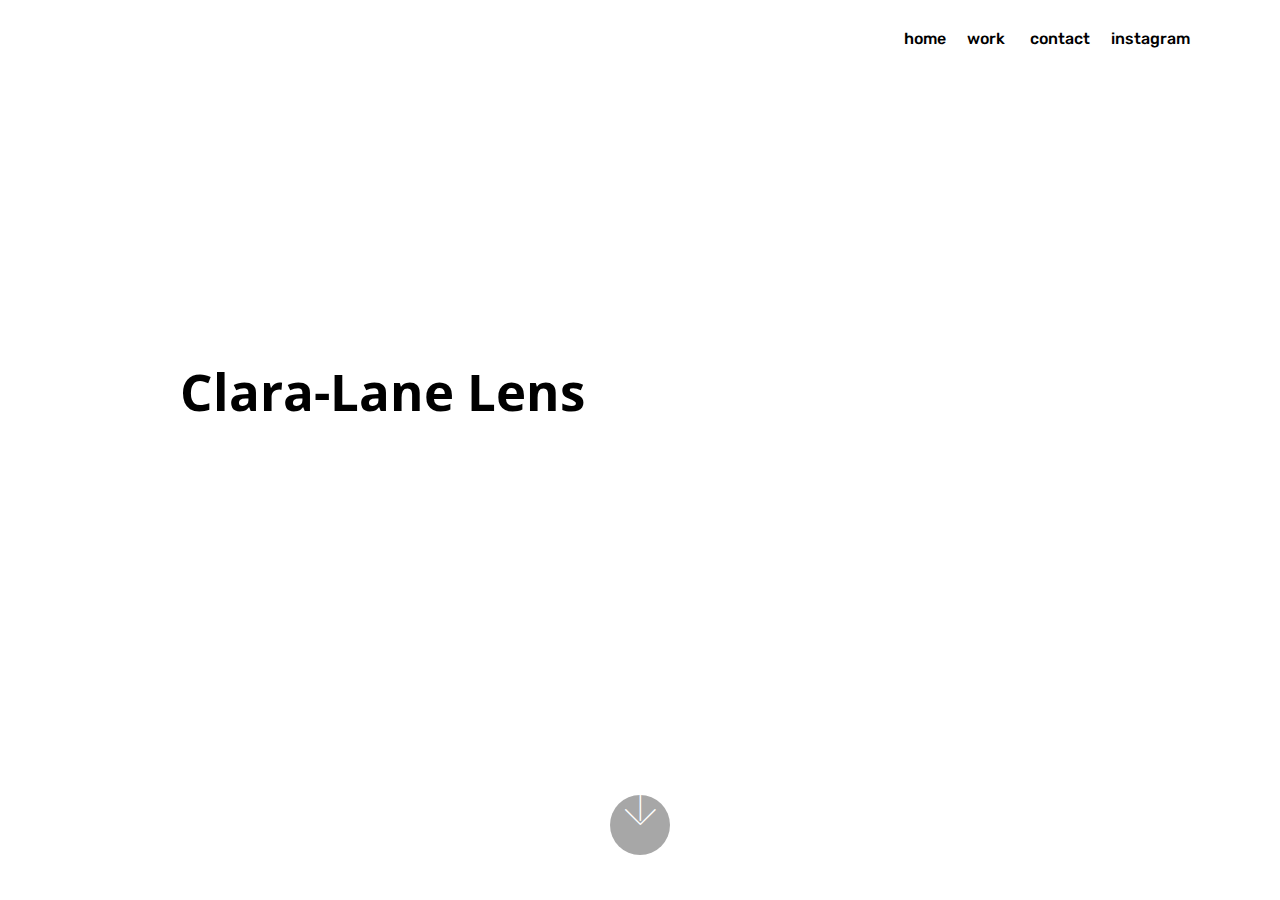
==== commit 2e505c88: "create github pages" ====
--- a/index.html
+++ b/index.html
@@ -37,16 +37,12 @@
         </button>
         <div class="menu-logo">
             <div class="navbar-brand">
-                <span class="navbar-logo">
-                    <a href="https://mobirise.com">
-                        <img src="assets/images/img-3147-2066x2552.jpg" alt="Mobirise" title="" style="height: 3.8rem;">
-                    </a>
-                </span>
+                
                 
             </div>
         </div>
         <div class="collapse navbar-collapse" id="navbarSupportedContent">
-            <ul class="navbar-nav nav-dropdown nav-right" data-app-modern-menu="true"><li class="nav-item">
+            <ul class="navbar-nav nav-dropdown nav-right navbar-nav-top-padding" data-app-modern-menu="true"><li class="nav-item"><a class="nav-link link text-black display-4" href="index.html" target="_blank">home</a></li><li class="nav-item">
                     <a class="nav-link link text-black display-4" href="page2.html">work&nbsp;</a>
                 </li>
                 <li class="nav-item">
@@ -57,7 +53,7 @@
     </nav>
 </section>
 
-<section class="engine"><a href="https://mobirise.ws/c">best site maker</a></section><section class="cid-qK7pntHd0q mbr-fullscreen" id="header2-0">
+<section class="engine"><a href="https://mobirise.ws/d">best free website software</a></section><section class="cid-qK7pntHd0q mbr-fullscreen" id="header2-0">
 
     
 
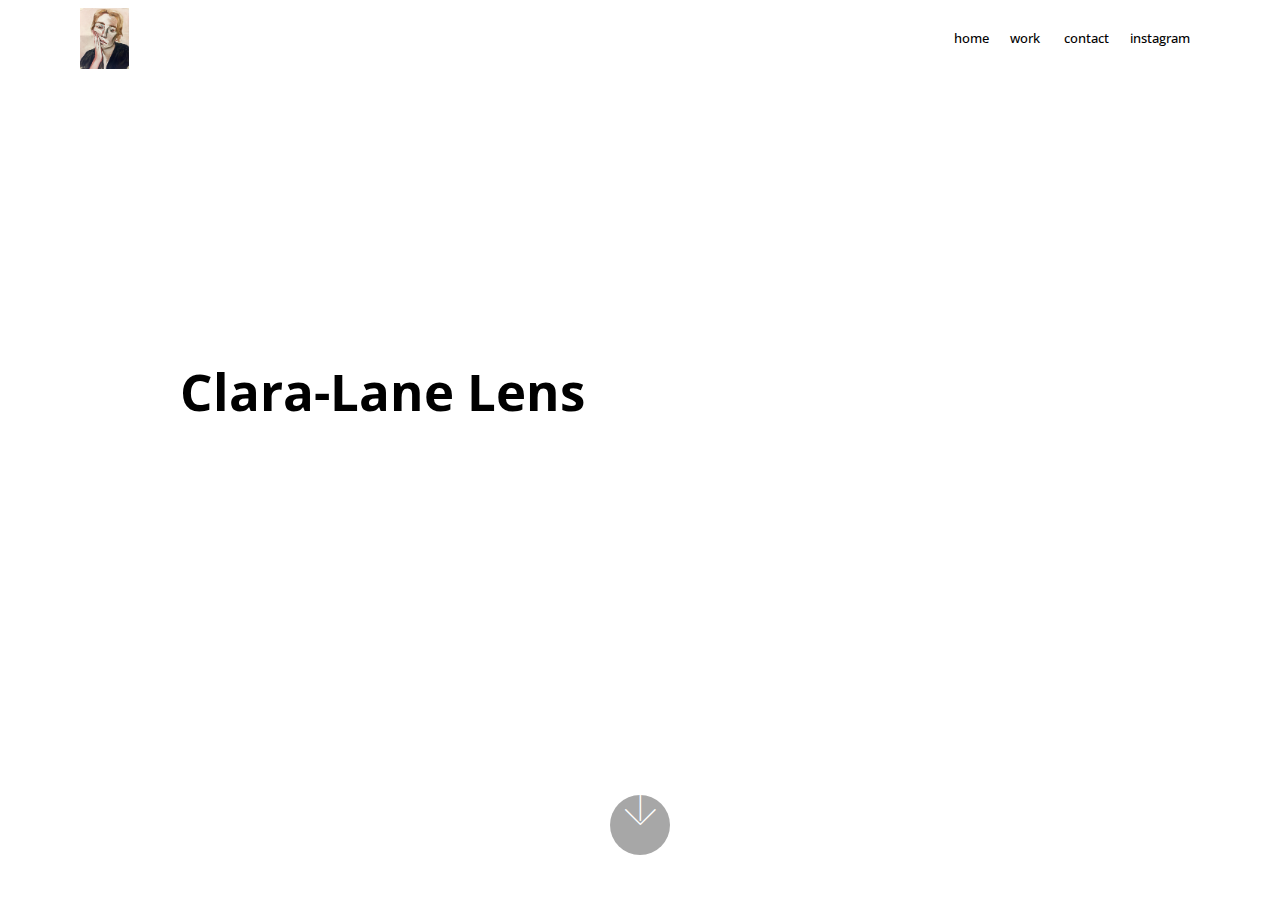
==== commit 98b34514: "create github pages" ====
--- a/index.html
+++ b/index.html
@@ -37,23 +37,27 @@
         </button>
         <div class="menu-logo">
             <div class="navbar-brand">
-                
+                <span class="navbar-logo">
+                    <a href="index.html">
+                        <img src="assets/images/img-3147-2066x2552.jpg" alt="Mobirise" title="" style="height: 3.8rem;">
+                    </a>
+                </span>
                 
             </div>
         </div>
         <div class="collapse navbar-collapse" id="navbarSupportedContent">
-            <ul class="navbar-nav nav-dropdown nav-right navbar-nav-top-padding" data-app-modern-menu="true"><li class="nav-item"><a class="nav-link link text-black display-4" href="index.html" target="_blank">home</a></li><li class="nav-item">
-                    <a class="nav-link link text-black display-4" href="page2.html">work&nbsp;</a>
+            <ul class="navbar-nav nav-dropdown nav-right" data-app-modern-menu="true"><li class="nav-item"><a class="nav-link link text-black display-7" href="index.html" target="_blank">home</a></li><li class="nav-item">
+                    <a class="nav-link link text-black display-7" href="page2.html">work&nbsp;</a>
                 </li>
                 <li class="nav-item">
-                    <a class="nav-link link text-black display-4" href="page1.html">contact</a>
-                </li><li class="nav-item"><a class="nav-link link text-black display-4" href="https://www.instagram.com/claralanelens/?hl=nl" target="_blank">instagram</a></li></ul>
+                    <a class="nav-link link text-black display-7" href="page1.html">contact</a>
+                </li><li class="nav-item"><a class="nav-link link text-black display-7" href="https://www.instagram.com/claralanelens/?hl=nl" target="_blank">instagram</a></li></ul>
             
         </div>
     </nav>
 </section>
 
-<section class="engine"><a href="https://mobirise.ws/d">best free website software</a></section><section class="cid-qK7pntHd0q mbr-fullscreen" id="header2-0">
+<section class="engine"><a href="https://mobirise.ws/q">offline website maker download</a></section><section class="cid-qK7pntHd0q mbr-fullscreen" id="header2-0">
 
     
 
--- a/assets/mobirise/css/mbr-additional.css
+++ b/assets/mobirise/css/mbr-additional.css
@@ -50,10 +50,10 @@
 }
 .display-7 {
   font-family: 'Open Sans Condensed', sans-serif;
-  font-size: 1rem;
+  font-size: 0.8rem;
 }
 .display-7 > .mbr-iconfont {
-  font-size: 1.6rem;
+  font-size: 1.28rem;
 }
 /* ---- Fluid typography for mobile devices ---- */
 /* 1.4 - font scale ratio ( bootstrap == 1.42857 ) */
@@ -655,13 +655,13 @@
   box-shadow: none;
   color: #565656;
   font-family: 'Open Sans Condensed', sans-serif;
-  font-size: 1rem;
+  font-size: 0.8rem;
   line-height: 1.43;
   min-height: 3.5em;
   padding: 1.07em .5em;
 }
 .form-control > .mbr-iconfont {
-  font-size: 1.6rem;
+  font-size: 1.28rem;
 }
 .form-control,
 .form-control:focus {
@@ -2593,9 +2593,12 @@
 .cid-qKdfEoeFiR .mbr-text {
   text-align: left;
 }
+.cid-qKdfEoeFiR .mbr-text P {
+  color: #000000;
+}
 .cid-qKdftqRvnZ {
   padding-top: 135px;
-  padding-bottom: 135px;
+  padding-bottom: 30px;
   background-color: #ffffff;
 }
 .cid-qKdftqRvnZ .mbr-slider .carousel-control {
@@ -2629,7 +2632,7 @@
   background: transparent !important;
 }
 .cid-qKdftqRvnZ .mbr-gallery-item > div:hover:before {
-  opacity: 0.7 !important;
+  opacity: 0 !important;
 }
 .cid-qKdftqRvnZ .mbr-gallery-title {
   font-size: .9em;
@@ -2651,13 +2654,13 @@
   position: absolute;
   background: #554346 !important;
   background: linear-gradient(to left, #554346, #45505b) !important;
-  opacity: 0.7;
+  opacity: 0;
   -webkit-transition: 0.2s background ease-in-out;
   transition: 0.2s background ease-in-out;
 }
 .cid-qKdeSIJ9Zl {
   padding-top: 120px;
-  padding-bottom: 120px;
+  padding-bottom: 30px;
   background: linear-gradient(45deg, #ffffff, #ffffff);
 }
 @media (min-width: 992px) {
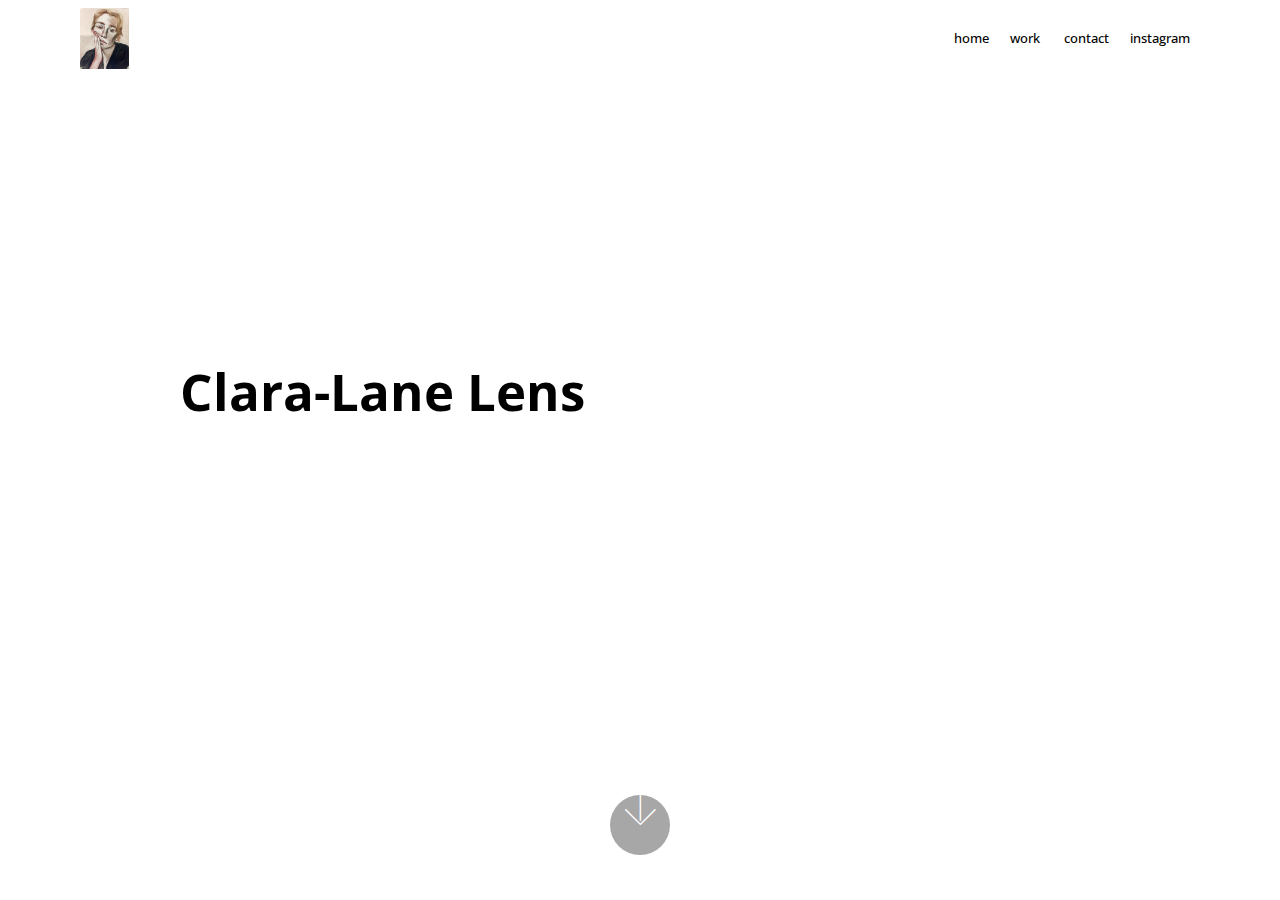
==== commit 3be1af1d: "create github pages" ====
--- a/index.html
+++ b/index.html
@@ -6,7 +6,7 @@
   <meta http-equiv="X-UA-Compatible" content="IE=edge">
   <meta name="generator" content="Mobirise v4.6.5, mobirise.com">
   <meta name="viewport" content="width=device-width, initial-scale=1, minimum-scale=1">
-  <link rel="shortcut icon" href="assets/images/img-3147-2066x2552.jpg" type="image/x-icon">
+  <link rel="shortcut icon" href="assets/images/fullsizeoutput-12f9.jpg" type="image/x-icon">
   <meta name="description" content="">
   <title>Home</title>
   <link rel="stylesheet" href="assets/web/assets/mobirise-icons/mobirise-icons.css">
@@ -39,7 +39,7 @@
             <div class="navbar-brand">
                 <span class="navbar-logo">
                     <a href="index.html">
-                        <img src="assets/images/img-3147-2066x2552.jpg" alt="Mobirise" title="" style="height: 3.8rem;">
+                        <img src="assets/images/fullsizeoutput-12f9.jpg" alt="Mobirise" title="" style="height: 3.8rem;">
                     </a>
                 </span>
                 
@@ -57,7 +57,7 @@
     </nav>
 </section>
 
-<section class="engine"><a href="https://mobirise.ws/q">offline website maker download</a></section><section class="cid-qK7pntHd0q mbr-fullscreen" id="header2-0">
+<section class="engine"><a href="https://mobirise.ws/n">mobile website maker app</a></section><section class="cid-qK7pntHd0q mbr-fullscreen" id="header2-0">
 
     
 
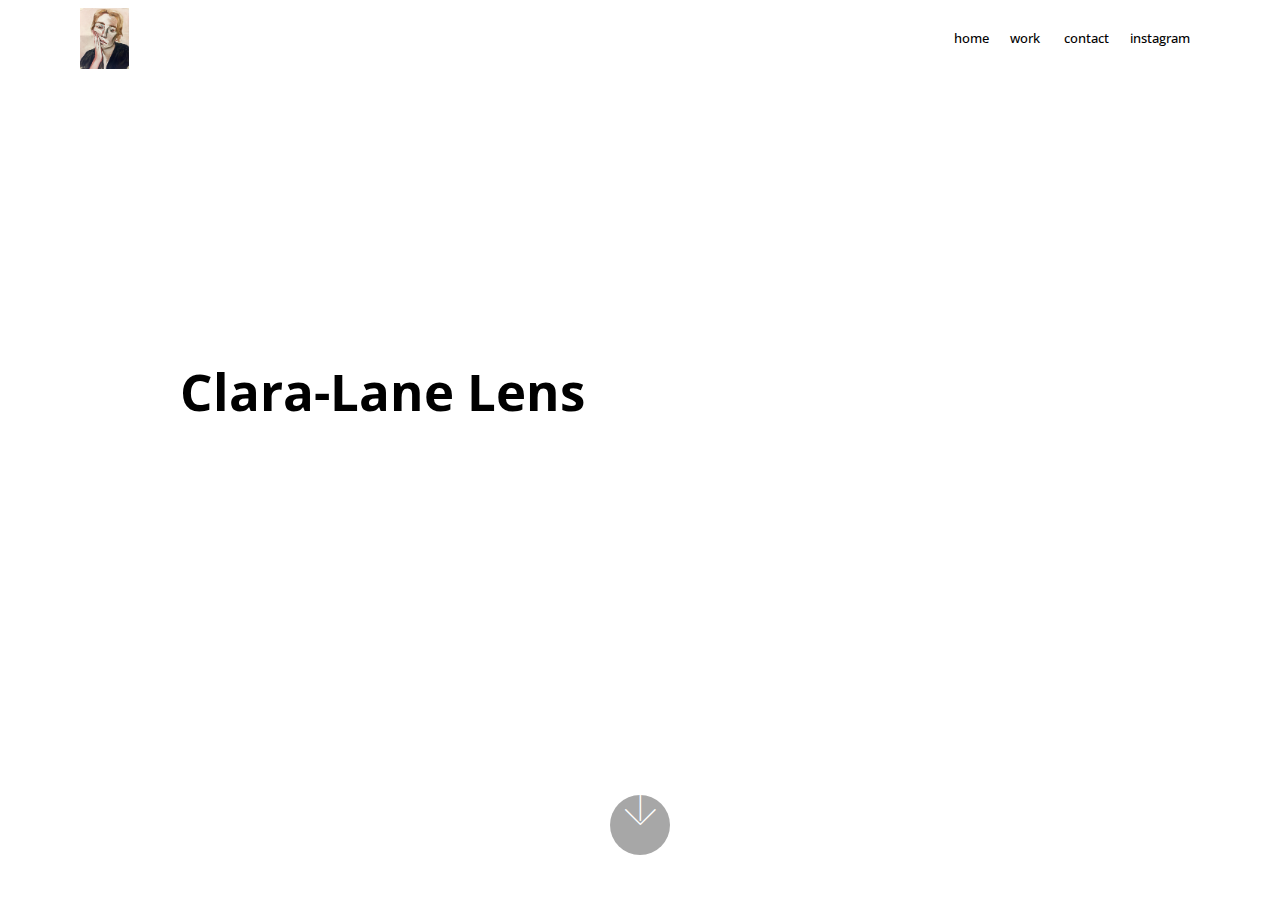
==== commit 83e4bd74: "create github pages" ====
--- a/index.html
+++ b/index.html
@@ -39,14 +39,14 @@
             <div class="navbar-brand">
                 <span class="navbar-logo">
                     <a href="index.html">
-                        <img src="assets/images/fullsizeoutput-12f9.jpg" alt="Mobirise" title="" style="height: 3.8rem;">
+                        <img src="assets/images/img-3147-2066x2552.jpg" alt="Mobirise" title="" style="height: 3.8rem;">
                     </a>
                 </span>
                 
             </div>
         </div>
         <div class="collapse navbar-collapse" id="navbarSupportedContent">
-            <ul class="navbar-nav nav-dropdown nav-right" data-app-modern-menu="true"><li class="nav-item"><a class="nav-link link text-black display-7" href="index.html" target="_blank">home</a></li><li class="nav-item">
+            <ul class="navbar-nav nav-dropdown nav-right" data-app-modern-menu="true"><li class="nav-item"><a class="nav-link link text-black display-7" href="index.html">home</a></li><li class="nav-item">
                     <a class="nav-link link text-black display-7" href="page2.html">work&nbsp;</a>
                 </li>
                 <li class="nav-item">
@@ -57,7 +57,7 @@
     </nav>
 </section>
 
-<section class="engine"><a href="https://mobirise.ws/n">mobile website maker app</a></section><section class="cid-qK7pntHd0q mbr-fullscreen" id="header2-0">
+<section class="engine"><a href="https://mobirise.ws/i">build own website</a></section><section class="cid-qK7pntHd0q mbr-fullscreen" id="header2-0">
 
     
 
